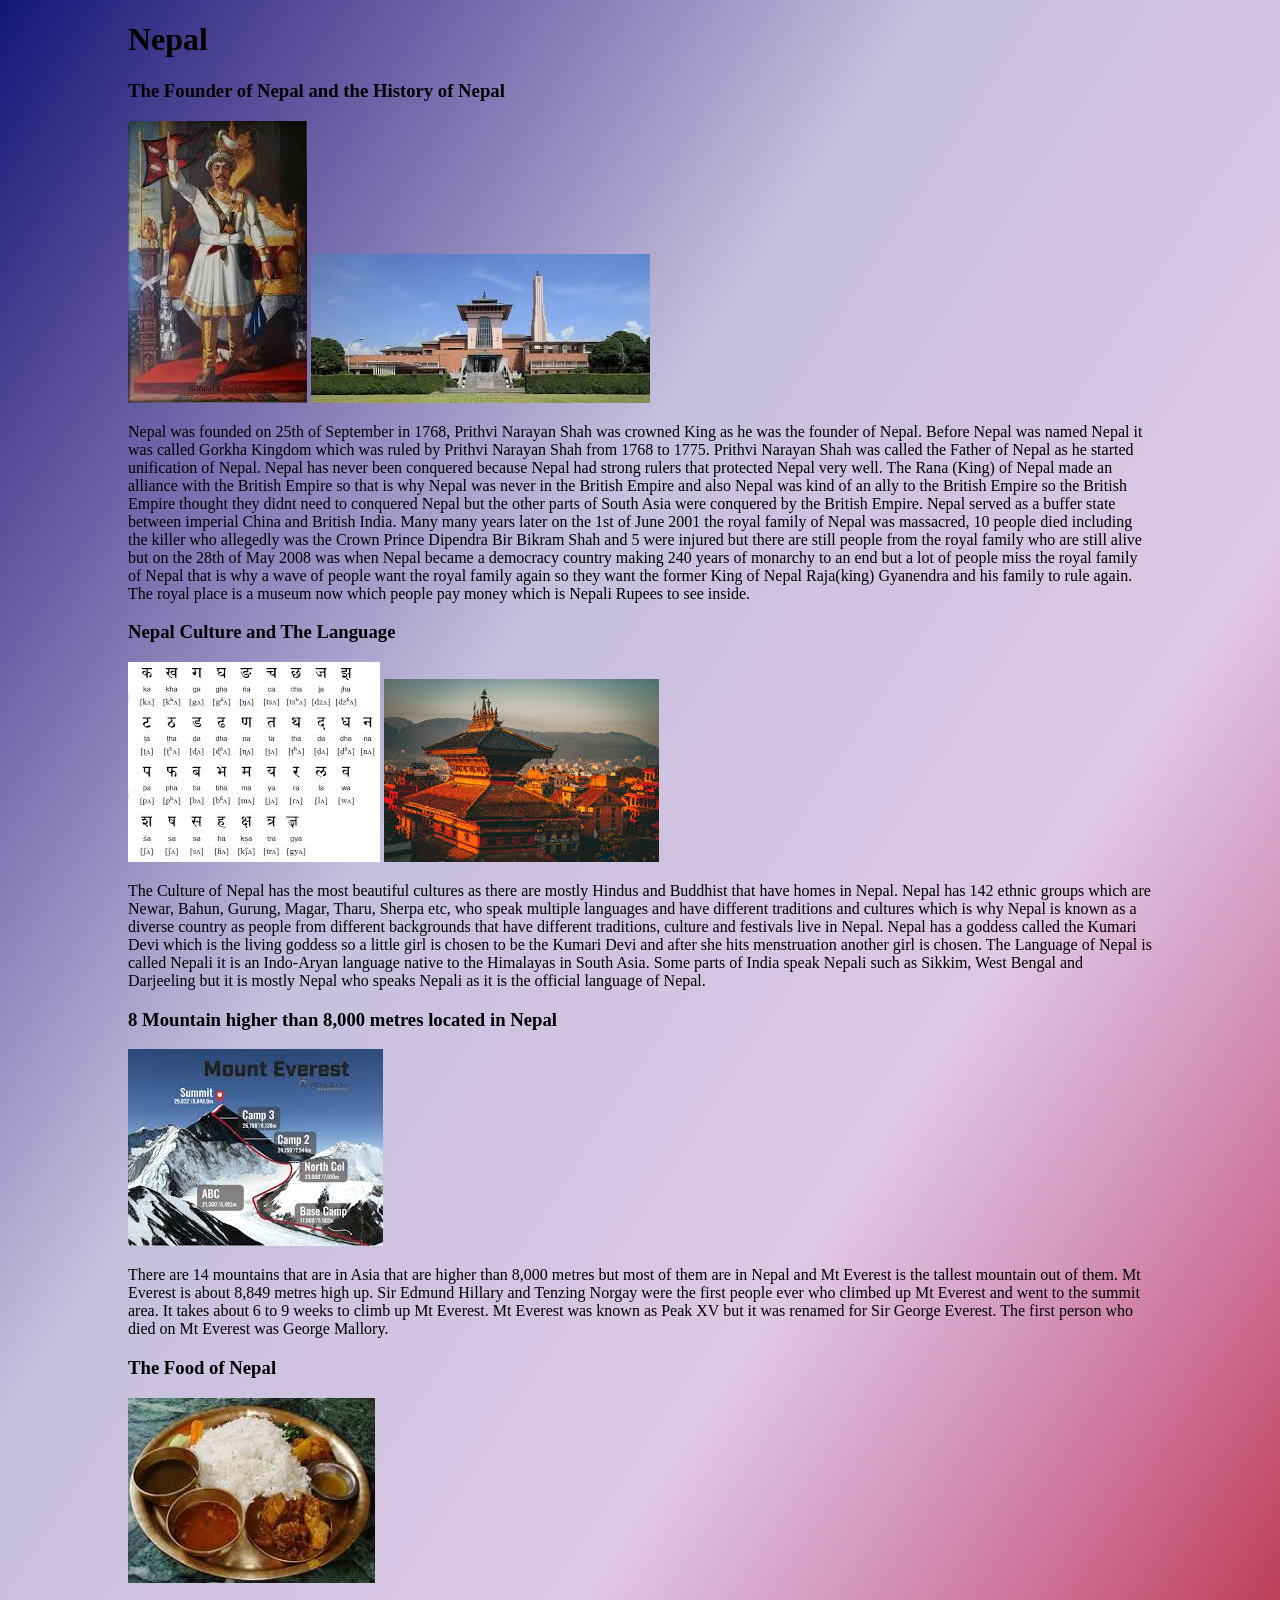
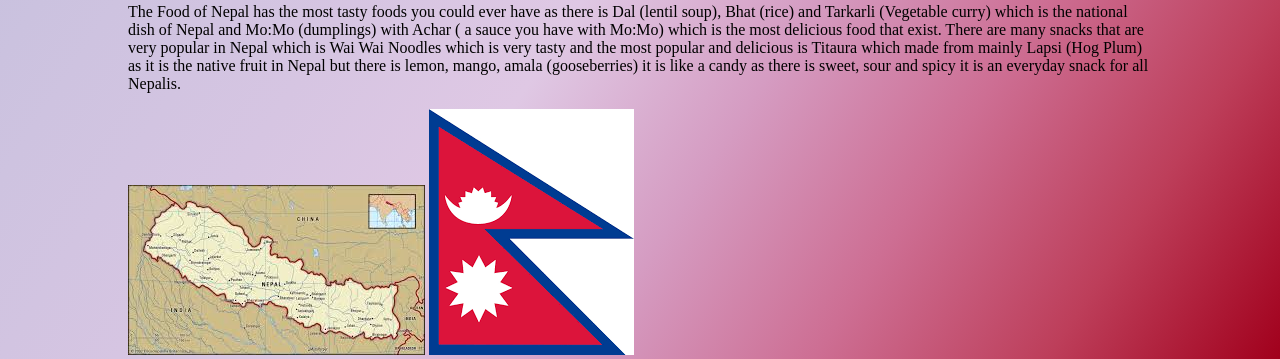
==== website.html @ 74e7113e "added     Nepal was founded on 25th of September in 1768, Prithvi Narayan Shah was crowned King as h" ====
<!DOCTYPE html>
<html lang="en">
<head>
    <meta charset="UTF-8">
    <meta name="Veiwpoint" content="width-device-width, initinal-scale=1.0">
    <title>All About Nepal</title>
    <link rel="stylesheet" href="website.css">
</head>
<body class="main"> 
        <title>
            All About Nepal
        </title>
<h1>Nepal</h1>


<h3><strong>The Founder of Nepal and the History of Nepal</strong></h3>
    <section class="two-column">
        <img src="PrithviNarayanShah.jpg" alt="PrithviNarayanShah">
        <img src="NarayanhitiRoyalPalace.jpg" alt="NarayanhitiRoyalPalace">
    </section>
<p>
    Nepal was founded on 25th of September in 1768, Prithvi Narayan Shah was crowned King as he was the founder of Nepal.
    Before Nepal was named Nepal it was called Gorkha Kingdom which was ruled by Prithvi Narayan Shah from 1768 to 1775. Prithvi Narayan Shah was called the Father of Nepal as he started unification of Nepal.
    Nepal has never been conquered because Nepal had strong rulers that protected Nepal very well.
    The Rana (King) of Nepal made an alliance with the British Empire so that is why Nepal was never in the British Empire and also Nepal was kind of an ally to the British Empire so the British Empire thought they didnt need to conquered Nepal but the other parts of South Asia were conquered by the British Empire.
    Nepal served as a buffer state between imperial China and British India. 
    Many many years later on the 1st of June  2001 the royal family of Nepal was massacred, 10 people died including the killer who allegedly was the Crown Prince Dipendra Bir Bikram Shah and 5 were injured but there are still people from the royal family who are still alive but on the 28th of May 2008 was when Nepal became a democracy country making 240 years of monarchy to an end but a lot of people miss the royal family of Nepal that is why a wave of people want the royal family again so they want the former King of Nepal Raja(king) Gyanendra and his family to rule again.
    The royal place is a museum now which people pay money which is Nepali Rupees to see inside.
</p>


<h3><strong>Nepal Culture and The Language</strong></h3>
    <section class="two-column">
        <img src="NepalLanguage.jpg" alt="Nepali">
        <img src="NepalTemple.jpg" alt="NepalTemple">
    </section>
<p>
    The Culture of Nepal has the most beautiful cultures as there are mostly Hindus and Buddhist that have homes in Nepal. 
    Nepal has 142 ethnic groups which are Newar, Bahun, Gurung, Magar, Tharu, Sherpa etc, who speak multiple languages and have different traditions and cultures which is why Nepal is known as a diverse country as people from different backgrounds that have different traditions, culture and festivals live in Nepal.
    Nepal has a goddess called the Kumari Devi which is the living goddess so a little girl is chosen to be the Kumari Devi and after she hits menstruation another girl is chosen.
    The Language of Nepal is called Nepali it is an Indo-Aryan language native to the Himalayas in South Asia. 
    Some parts of India speak Nepali such as  Sikkim, West Bengal and Darjeeling but it is mostly Nepal who speaks Nepali as it is the official language of Nepal. 
</p>


<h3><strong>8 Mountain higher than 8,000 metres located in Nepal</strong></h3>
<section class="one-column">
    <img src="MtEverest.jpg" alt="MtEverest">
</section>
<p>
    There are 14 mountains that are in Asia that are higher than 8,000 metres but most of them are in Nepal  and Mt Everest is the tallest mountain out of them. Mt Everest is about 8,849 metres high up. 
    Sir Edmund Hillary and Tenzing Norgay were the first people ever who climbed up Mt Everest and went to the summit area.
    It takes about 6 to 9 weeks to climb up Mt Everest. Mt Everest was known as Peak XV but it was renamed for Sir George Everest. 
    The first person who died on Mt Everest was George Mallory. </p>  

    
<h3><strong>The Food of Nepal</strong></h3>
<section class="one-column">
    <img src="NepalFood.jpg" alt="NepalFood">
</section>
    <p>
        The Food of Nepal has the most tasty foods you could ever have as there is Dal (lentil soup),  Bhat (rice) and Tarkarli (Vegetable curry) which is the national dish of Nepal and Mo:Mo (dumplings) with Achar ( a sauce you have with Mo:Mo) which is the most delicious food that exist.
        There are many snacks that are very popular in Nepal which is Wai Wai Noodles which is very tasty and the most popular and delicious is Titaura which made from mainly Lapsi (Hog Plum) as it is the native fruit in Nepal but there is lemon, mango, amala (gooseberries) it is like a candy as there is sweet, sour and spicy it is an everyday snack for all Nepalis.
    </p>

<section class="two-column">
    <img src="NepalMap.jpg" alt="NepalMap">
    <img src="NepalFlag.png" alt="NepalFlag">
</section>
</body>
---- website.css ----
.main{
    width:80%;
    margin:auto;
}

body{
    background-image: linear-gradient(to left top, #a1001c, #bd3e5a, #cd6e93, #d59cc2, #dfc8e4, #d6c5e2, #cec3e0, #c5c0dd, #9b93c4, #7267aa, #483e90, #111776);
}
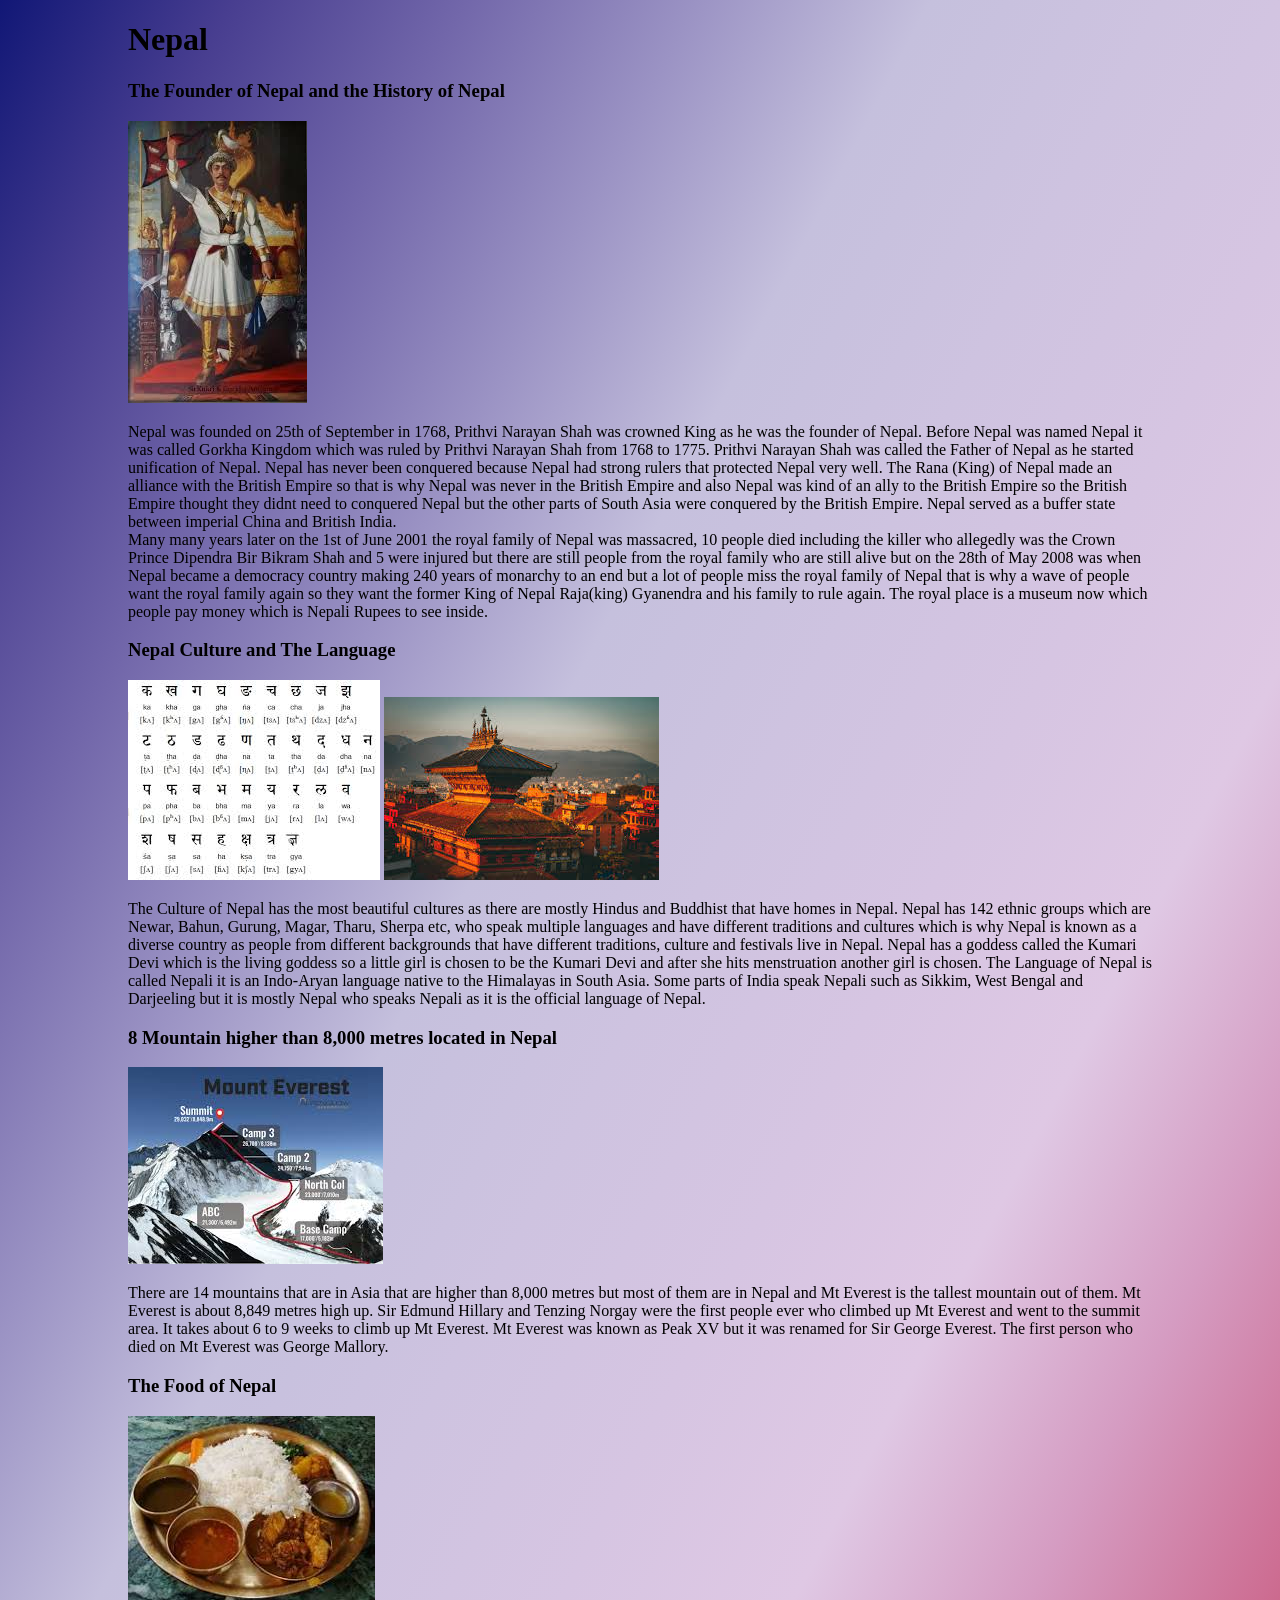
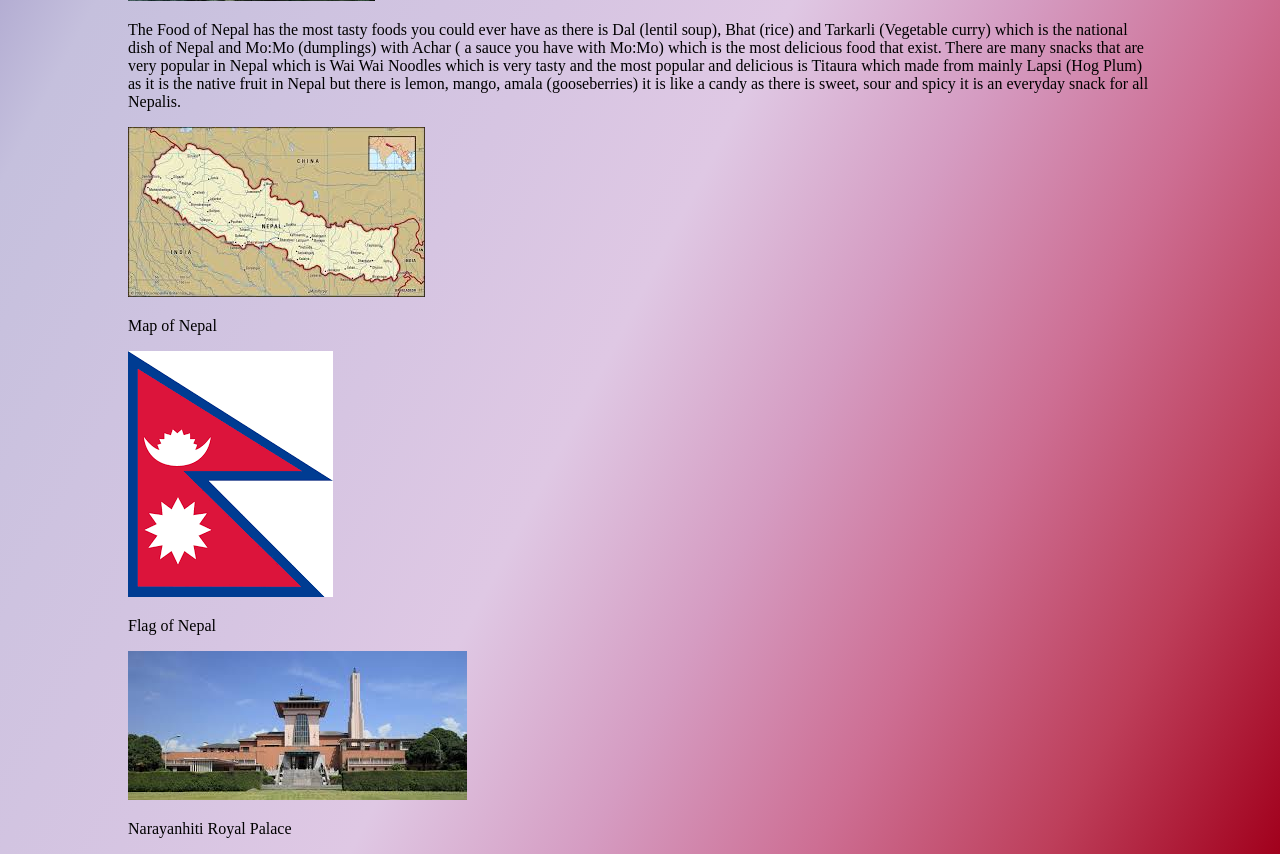
==== commit b8223e18: "added <section class="three-column">     <img src="NepalMap.jpg" alt="NepalMap"> <p>Map of Nepal</p>" ====
--- a/website.html
+++ b/website.html
@@ -14,16 +14,15 @@
 
 
 <h3><strong>The Founder of Nepal and the History of Nepal</strong></h3>
-    <section class="two-column">
+    <section class="one-column">
         <img src="PrithviNarayanShah.jpg" alt="PrithviNarayanShah">
-        <img src="NarayanhitiRoyalPalace.jpg" alt="NarayanhitiRoyalPalace">
     </section>
 <p>
     Nepal was founded on 25th of September in 1768, Prithvi Narayan Shah was crowned King as he was the founder of Nepal.
     Before Nepal was named Nepal it was called Gorkha Kingdom which was ruled by Prithvi Narayan Shah from 1768 to 1775. Prithvi Narayan Shah was called the Father of Nepal as he started unification of Nepal.
     Nepal has never been conquered because Nepal had strong rulers that protected Nepal very well.
     The Rana (King) of Nepal made an alliance with the British Empire so that is why Nepal was never in the British Empire and also Nepal was kind of an ally to the British Empire so the British Empire thought they didnt need to conquered Nepal but the other parts of South Asia were conquered by the British Empire.
-    Nepal served as a buffer state between imperial China and British India. 
+    Nepal served as a buffer state between imperial China and British India.<br>
     Many many years later on the 1st of June  2001 the royal family of Nepal was massacred, 10 people died including the killer who allegedly was the Crown Prince Dipendra Bir Bikram Shah and 5 were injured but there are still people from the royal family who are still alive but on the 28th of May 2008 was when Nepal became a democracy country making 240 years of monarchy to an end but a lot of people miss the royal family of Nepal that is why a wave of people want the royal family again so they want the former King of Nepal Raja(king) Gyanendra and his family to rule again.
     The royal place is a museum now which people pay money which is Nepali Rupees to see inside.
 </p>
@@ -63,8 +62,9 @@
         There are many snacks that are very popular in Nepal which is Wai Wai Noodles which is very tasty and the most popular and delicious is Titaura which made from mainly Lapsi (Hog Plum) as it is the native fruit in Nepal but there is lemon, mango, amala (gooseberries) it is like a candy as there is sweet, sour and spicy it is an everyday snack for all Nepalis.
     </p>
 
-<section class="two-column">
-    <img src="NepalMap.jpg" alt="NepalMap">
-    <img src="NepalFlag.png" alt="NepalFlag">
+<section class="three-column">
+    <img src="NepalMap.jpg" alt="NepalMap"> <p>Map of Nepal</p>
+    <img src="NepalFlag.png" alt="NepalFlag"> <p>Flag of Nepal</p>
+    <img src="NarayanhitiRoyalPalace.jpg" alt="NarayanhitiRoyalPalace"> <p>Narayanhiti Royal Palace</p>
 </section>
 </body>
--- a/website.css
+++ b/website.css
@@ -6,3 +6,7 @@
 body{
     background-image: linear-gradient(to left top, #a1001c, #bd3e5a, #cd6e93, #d59cc2, #dfc8e4, #d6c5e2, #cec3e0, #c5c0dd, #9b93c4, #7267aa, #483e90, #111776);
 }
+
+p{
+    margin: centre;
+}
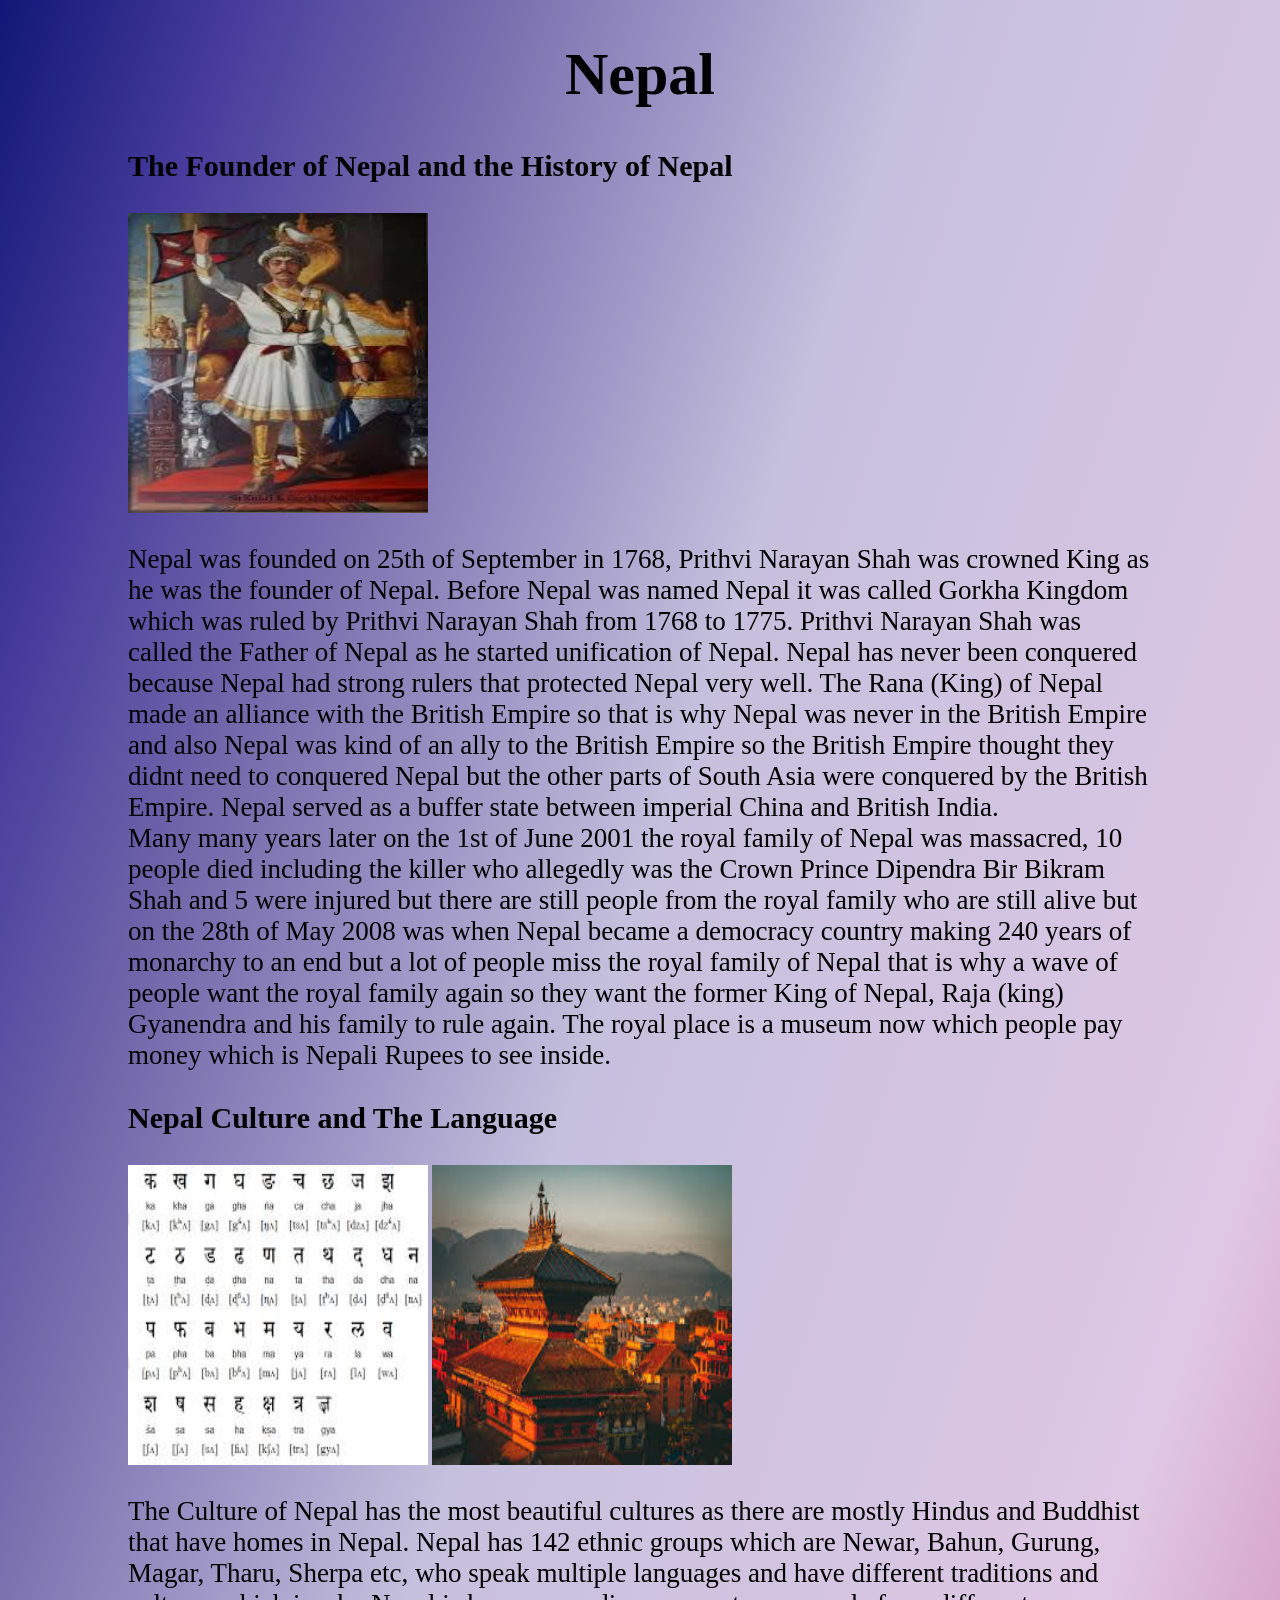
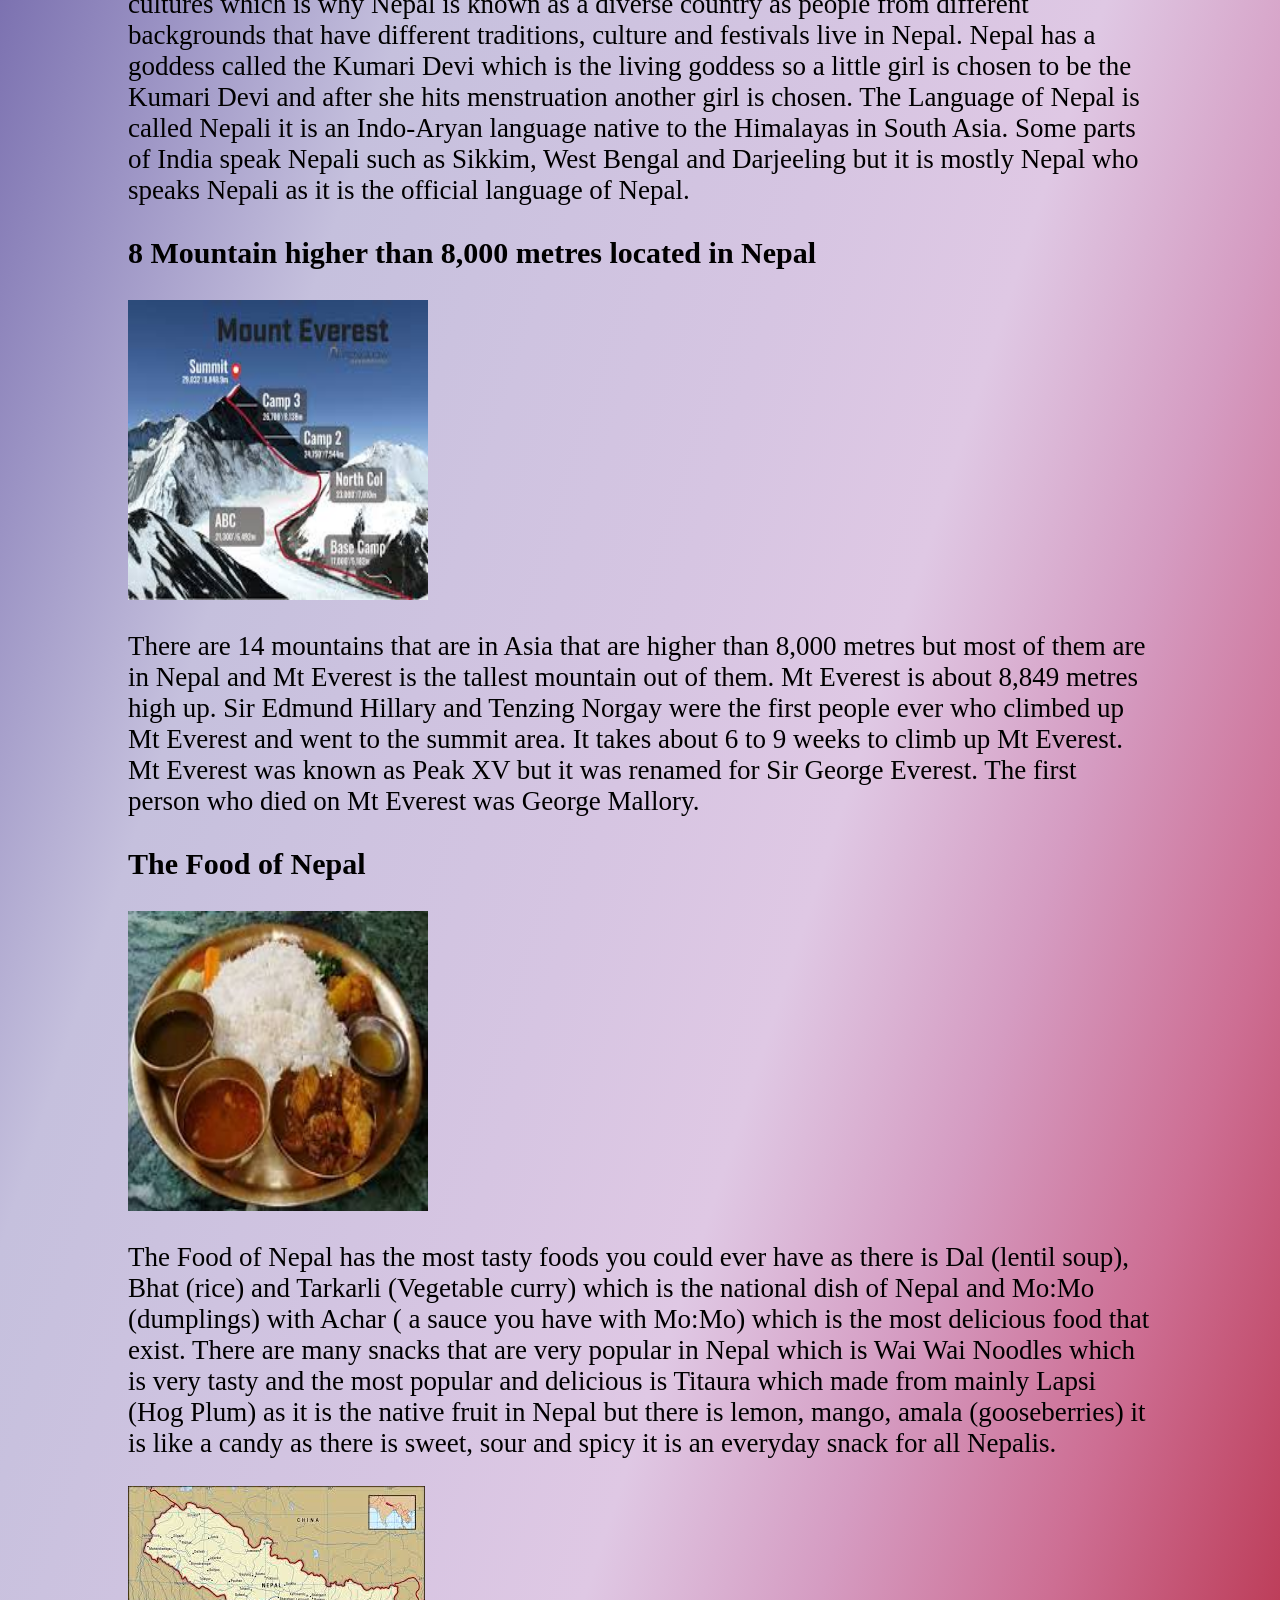
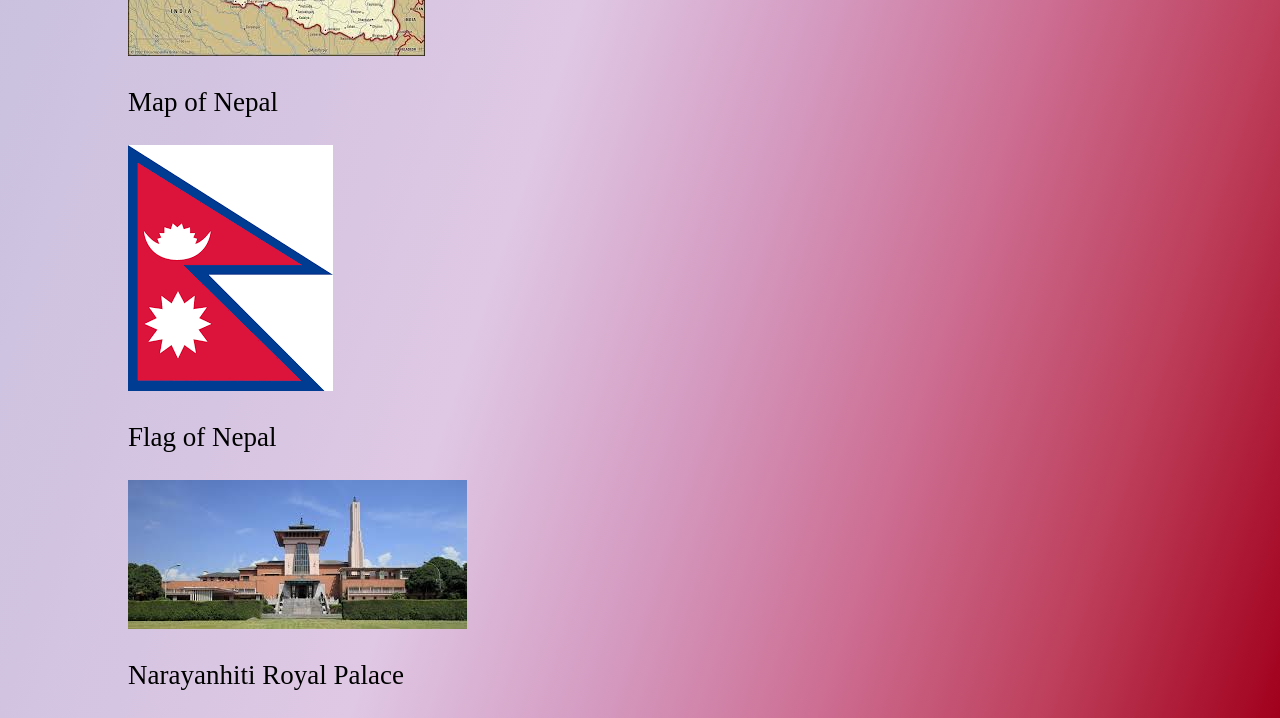
==== commit 54d59e78: "added h1{     font-size: 60px;     text-align: center; } h3{     font-size:30px; }  p{     font-size" ====
--- a/website.html
+++ b/website.html
@@ -15,7 +15,7 @@
 
 <h3><strong>The Founder of Nepal and the History of Nepal</strong></h3>
     <section class="one-column">
-        <img src="PrithviNarayanShah.jpg" alt="PrithviNarayanShah">
+        <img src="PrithviNarayanShah.jpg" alt="PrithviNarayanShah" style="width:300px;height:300px;">
     </section>
 <p>
     Nepal was founded on 25th of September in 1768, Prithvi Narayan Shah was crowned King as he was the founder of Nepal.
@@ -23,15 +23,15 @@
     Nepal has never been conquered because Nepal had strong rulers that protected Nepal very well.
     The Rana (King) of Nepal made an alliance with the British Empire so that is why Nepal was never in the British Empire and also Nepal was kind of an ally to the British Empire so the British Empire thought they didnt need to conquered Nepal but the other parts of South Asia were conquered by the British Empire.
     Nepal served as a buffer state between imperial China and British India.<br>
-    Many many years later on the 1st of June  2001 the royal family of Nepal was massacred, 10 people died including the killer who allegedly was the Crown Prince Dipendra Bir Bikram Shah and 5 were injured but there are still people from the royal family who are still alive but on the 28th of May 2008 was when Nepal became a democracy country making 240 years of monarchy to an end but a lot of people miss the royal family of Nepal that is why a wave of people want the royal family again so they want the former King of Nepal Raja(king) Gyanendra and his family to rule again.
+    Many many years later on the 1st of June  2001 the royal family of Nepal was massacred, 10 people died including the killer who allegedly was the Crown Prince Dipendra Bir Bikram Shah and 5 were injured but there are still people from the royal family who are still alive but on the 28th of May 2008 was when Nepal became a democracy country making 240 years of monarchy to an end but a lot of people miss the royal family of Nepal that is why a wave of people want the royal family again so they want the former King of Nepal, Raja (king) Gyanendra and his family to rule again.
     The royal place is a museum now which people pay money which is Nepali Rupees to see inside.
 </p>
 
 
 <h3><strong>Nepal Culture and The Language</strong></h3>
     <section class="two-column">
-        <img src="NepalLanguage.jpg" alt="Nepali">
-        <img src="NepalTemple.jpg" alt="NepalTemple">
+        <img src="NepalLanguage.jpg" alt="Nepali" style="width:300px;height:300px;">
+        <img src="NepalTemple.jpg" alt="NepalTemple" style="width:300px;height:300px;">
     </section>
 <p>
     The Culture of Nepal has the most beautiful cultures as there are mostly Hindus and Buddhist that have homes in Nepal. 
@@ -44,7 +44,7 @@
 
 <h3><strong>8 Mountain higher than 8,000 metres located in Nepal</strong></h3>
 <section class="one-column">
-    <img src="MtEverest.jpg" alt="MtEverest">
+    <img src="MtEverest.jpg" alt="MtEverest" style="width:300px;height:300px;">
 </section>
 <p>
     There are 14 mountains that are in Asia that are higher than 8,000 metres but most of them are in Nepal  and Mt Everest is the tallest mountain out of them. Mt Everest is about 8,849 metres high up. 
@@ -55,16 +55,28 @@
     
 <h3><strong>The Food of Nepal</strong></h3>
 <section class="one-column">
-    <img src="NepalFood.jpg" alt="NepalFood">
+    <img src="NepalFood.jpg" alt="NepalFood" style="width:300px;height:300px;">
 </section>
     <p>
         The Food of Nepal has the most tasty foods you could ever have as there is Dal (lentil soup),  Bhat (rice) and Tarkarli (Vegetable curry) which is the national dish of Nepal and Mo:Mo (dumplings) with Achar ( a sauce you have with Mo:Mo) which is the most delicious food that exist.
         There are many snacks that are very popular in Nepal which is Wai Wai Noodles which is very tasty and the most popular and delicious is Titaura which made from mainly Lapsi (Hog Plum) as it is the native fruit in Nepal but there is lemon, mango, amala (gooseberries) it is like a candy as there is sweet, sour and spicy it is an everyday snack for all Nepalis.
     </p>
 
-<section class="three-column">
-    <img src="NepalMap.jpg" alt="NepalMap"> <p>Map of Nepal</p>
-    <img src="NepalFlag.png" alt="NepalFlag"> <p>Flag of Nepal</p>
-    <img src="NarayanhitiRoyalPalace.jpg" alt="NarayanhitiRoyalPalace"> <p>Narayanhiti Royal Palace</p>
-</section>
+</body>
+
+<body>
+    <div class="image-container">
+        <div class="image-item">
+            <img src="NepalMap.jpg" alt="Map of Nepal"> 
+            <p>Map of Nepal</p>
+        </div>
+        <div class="image-item">
+            <img src="NepalFlag.png" alt="Flag of Nepal"> 
+            <p>Flag of Nepal</p>
+        </div>
+        <div class="image-item"> 
+            <img src="NarayanhitiRoyalPalace.jpg" alt="Narayanhiti Royal Palace"> 
+            <p>Narayanhiti Royal Palace</p>
+        </div>
+    </div>
 </body>
--- a/website.css
+++ b/website.css
@@ -4,9 +4,18 @@
 }
 
 body{
-    background-image: linear-gradient(to left top, #a1001c, #bd3e5a, #cd6e93, #d59cc2, #dfc8e4, #d6c5e2, #cec3e0, #c5c0dd, #9b93c4, #7267aa, #483e90, #111776);
+    background-image: linear-gradient(to left top, #a1001c, #bd3e5a, #cd6e93, #d59cc2, #dfc8e4, #d6c5e2, #cec3e0, #c5c0dd, #9b93c4, #7267aa, #463b9c, #111776);
+}
+
+h1{
+    font-size: 60px;
+    text-align: center;
+}
+
+h3{
+    font-size:30px;
 }
 
 p{
-    margin: centre;
-}+    font-size: 27px;
+}
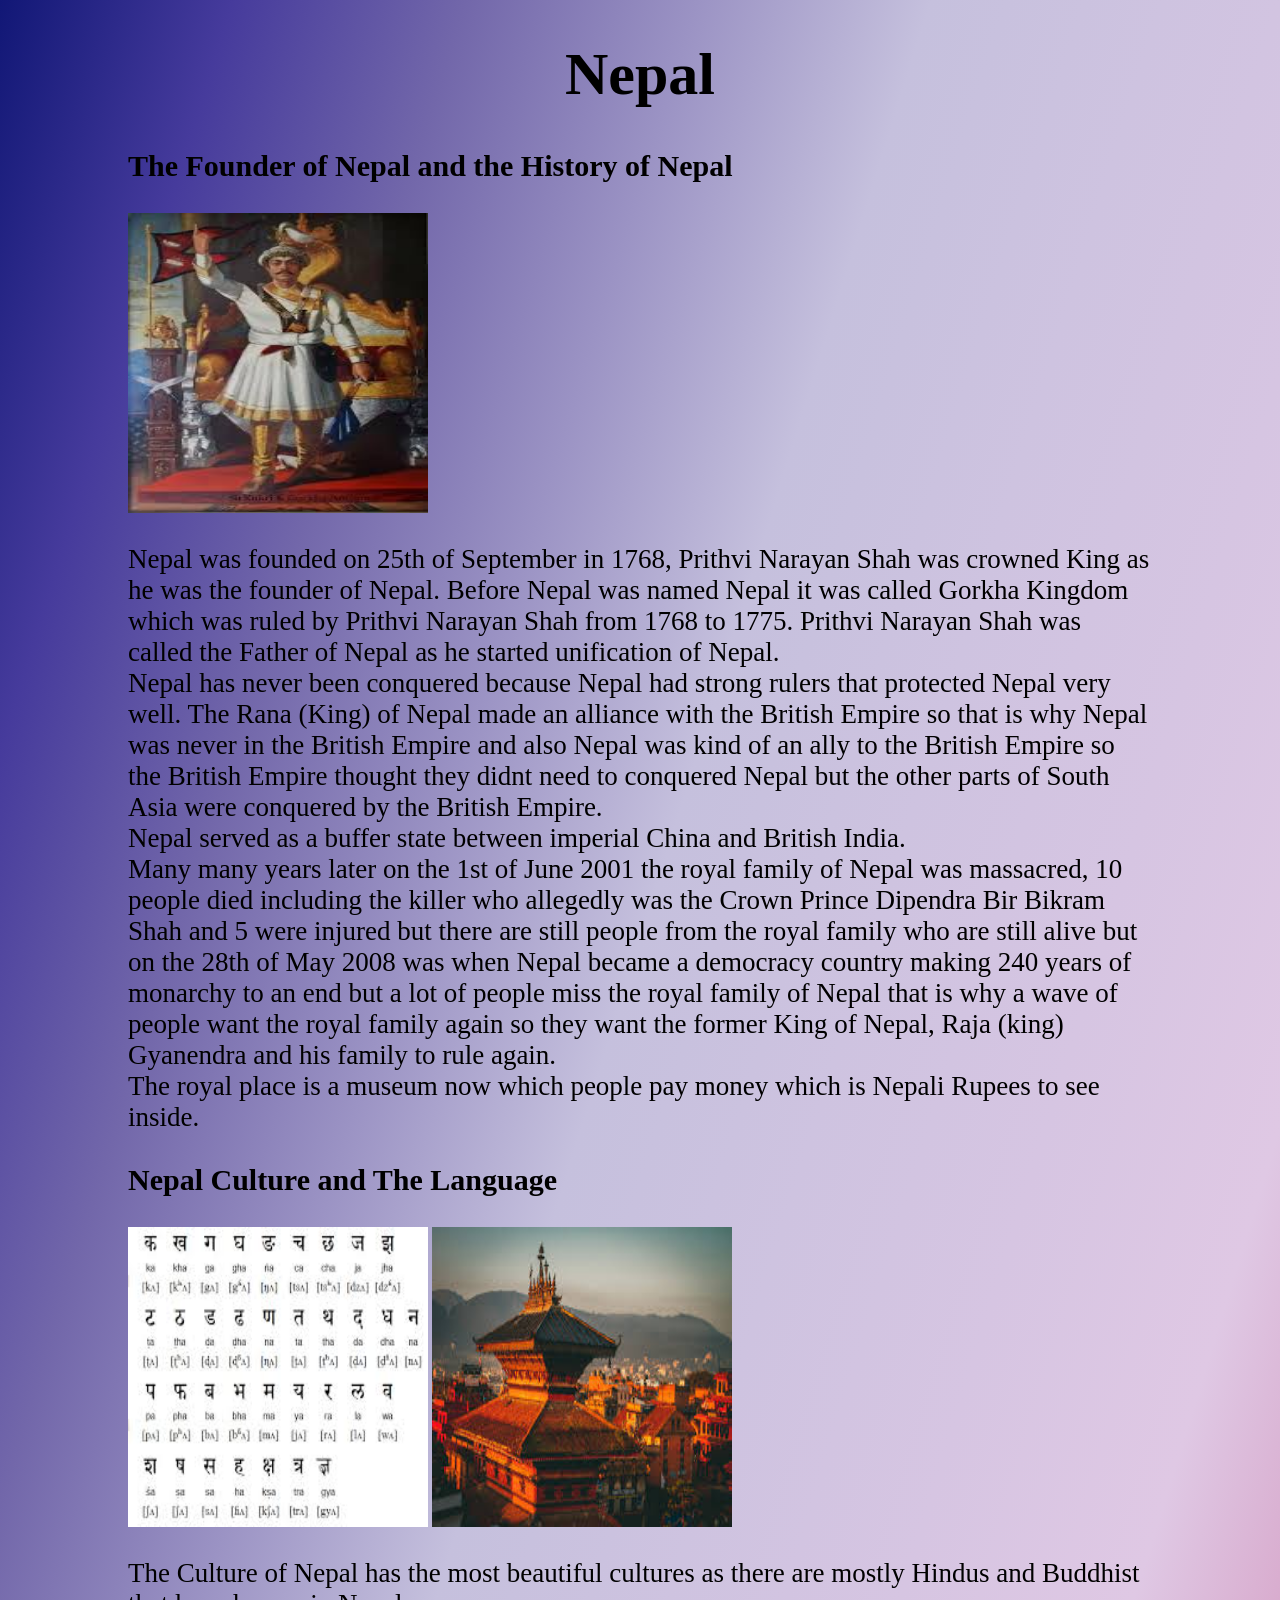
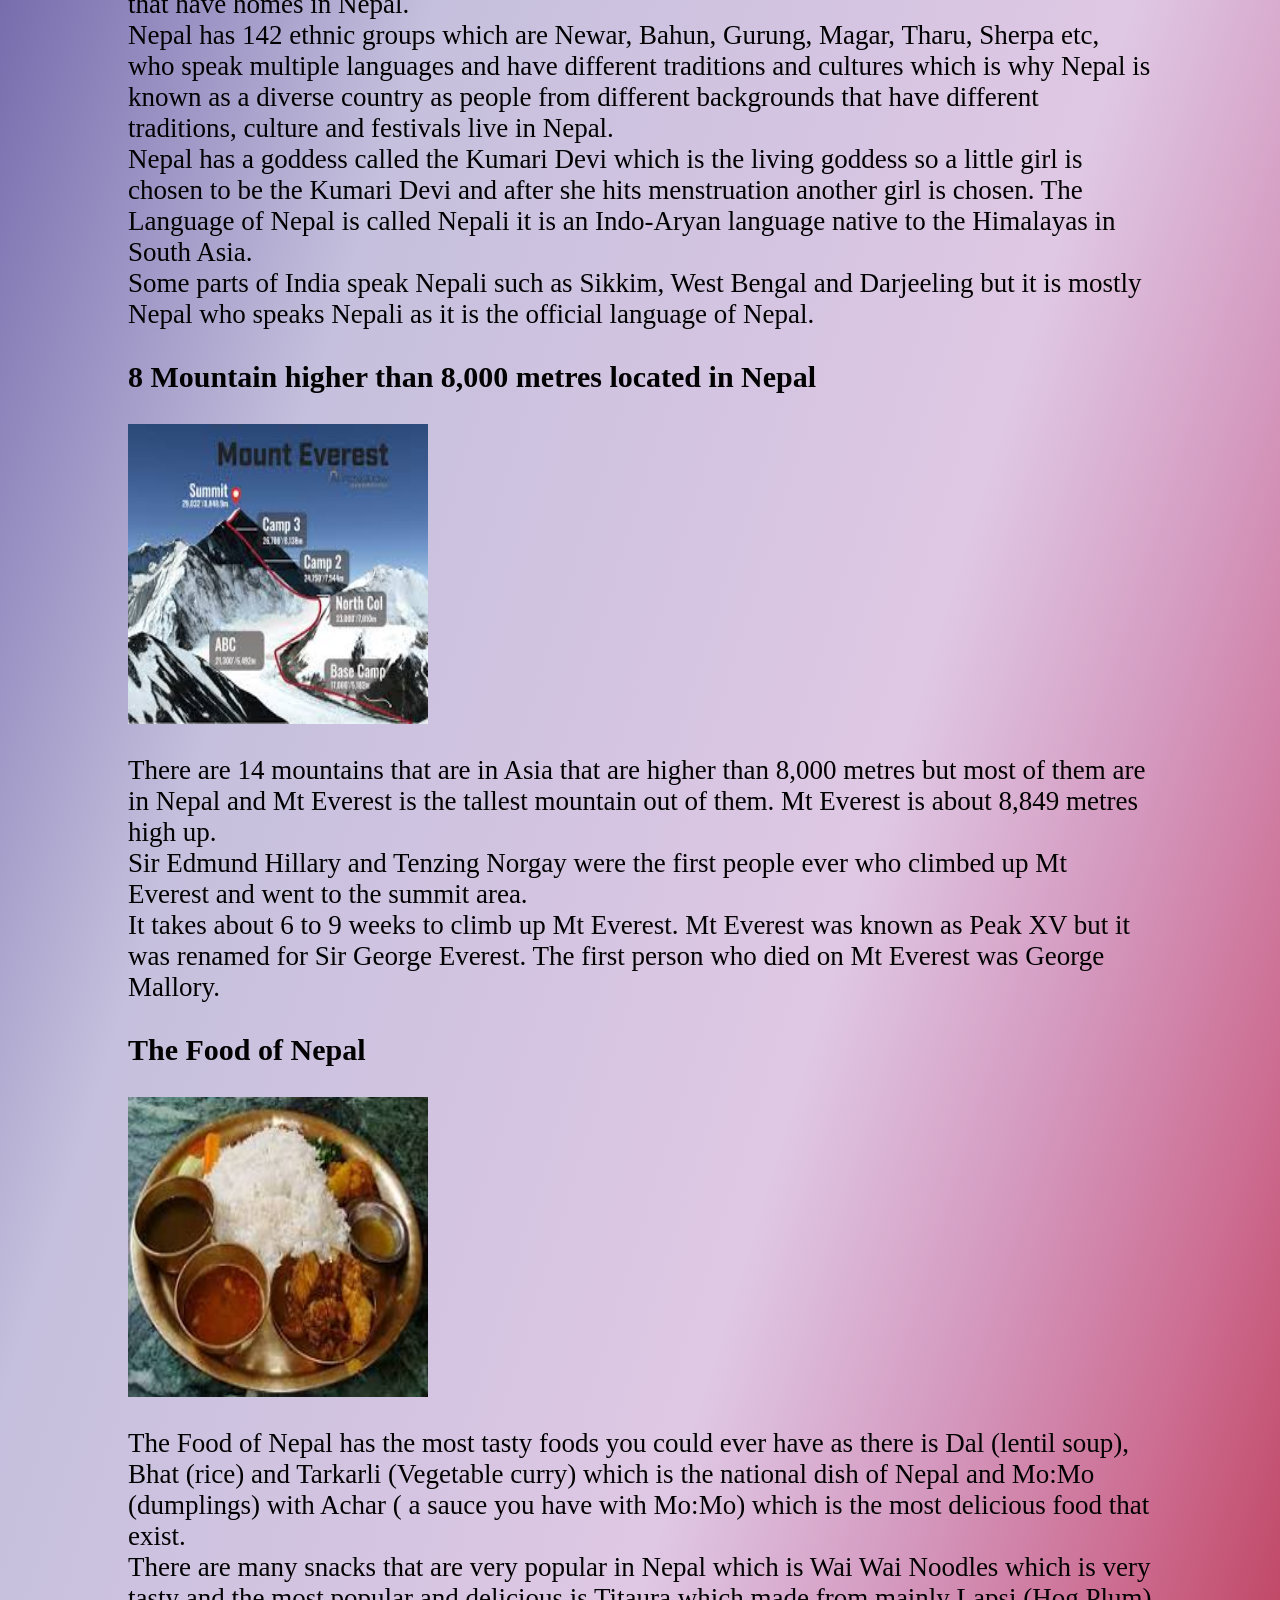
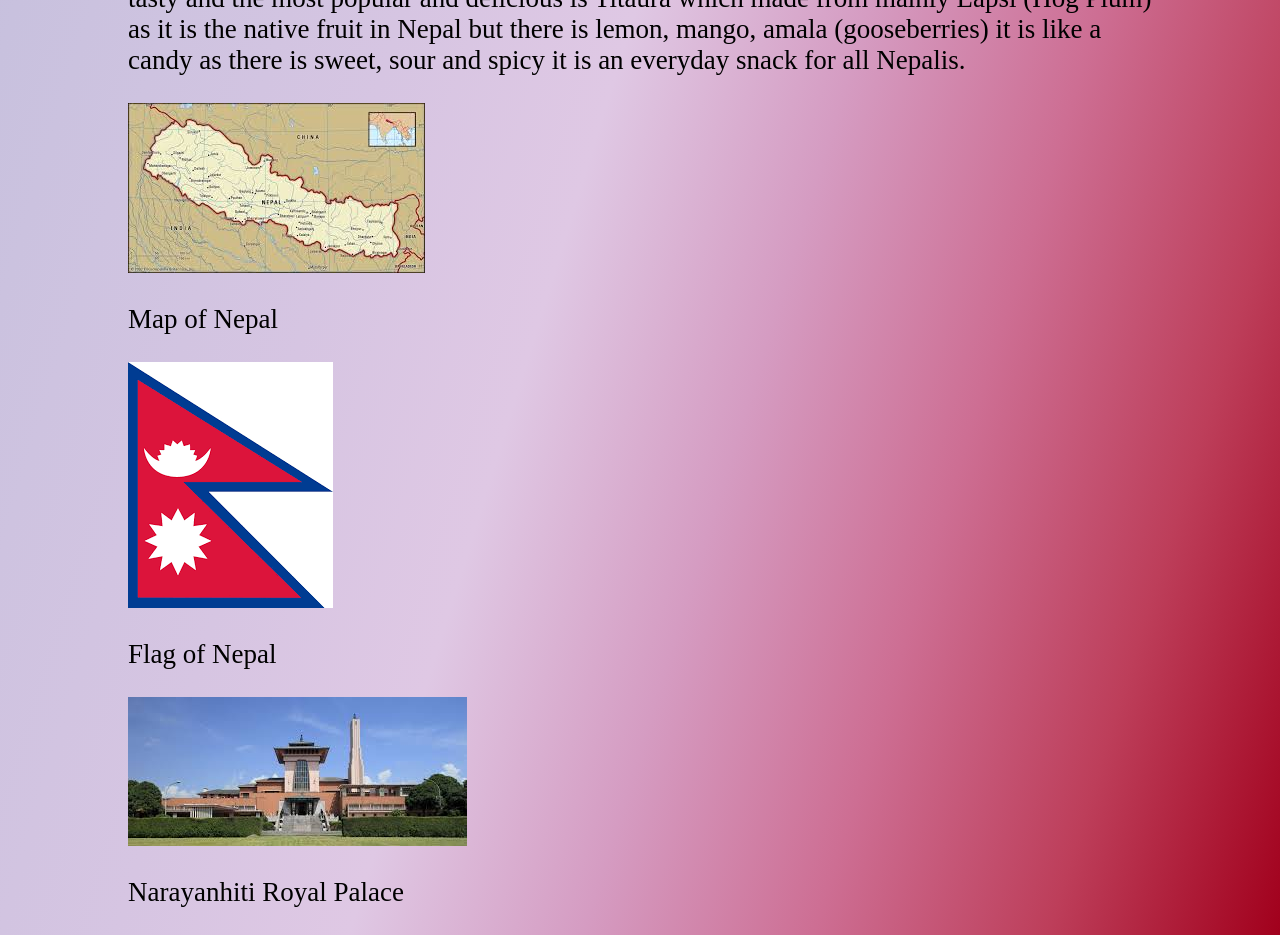
==== commit 126199b9: "added <br>" ====
--- a/website.html
+++ b/website.html
@@ -19,11 +19,11 @@
     </section>
 <p>
     Nepal was founded on 25th of September in 1768, Prithvi Narayan Shah was crowned King as he was the founder of Nepal.
-    Before Nepal was named Nepal it was called Gorkha Kingdom which was ruled by Prithvi Narayan Shah from 1768 to 1775. Prithvi Narayan Shah was called the Father of Nepal as he started unification of Nepal.
+    Before Nepal was named Nepal it was called Gorkha Kingdom which was ruled by Prithvi Narayan Shah from 1768 to 1775. Prithvi Narayan Shah was called the Father of Nepal as he started unification of Nepal.<br>
     Nepal has never been conquered because Nepal had strong rulers that protected Nepal very well.
-    The Rana (King) of Nepal made an alliance with the British Empire so that is why Nepal was never in the British Empire and also Nepal was kind of an ally to the British Empire so the British Empire thought they didnt need to conquered Nepal but the other parts of South Asia were conquered by the British Empire.
+    The Rana (King) of Nepal made an alliance with the British Empire so that is why Nepal was never in the British Empire and also Nepal was kind of an ally to the British Empire so the British Empire thought they didnt need to conquered Nepal but the other parts of South Asia were conquered by the British Empire.<br>
     Nepal served as a buffer state between imperial China and British India.<br>
-    Many many years later on the 1st of June  2001 the royal family of Nepal was massacred, 10 people died including the killer who allegedly was the Crown Prince Dipendra Bir Bikram Shah and 5 were injured but there are still people from the royal family who are still alive but on the 28th of May 2008 was when Nepal became a democracy country making 240 years of monarchy to an end but a lot of people miss the royal family of Nepal that is why a wave of people want the royal family again so they want the former King of Nepal, Raja (king) Gyanendra and his family to rule again.
+    Many many years later on the 1st of June  2001 the royal family of Nepal was massacred, 10 people died including the killer who allegedly was the Crown Prince Dipendra Bir Bikram Shah and 5 were injured but there are still people from the royal family who are still alive but on the 28th of May 2008 was when Nepal became a democracy country making 240 years of monarchy to an end but a lot of people miss the royal family of Nepal that is why a wave of people want the royal family again so they want the former King of Nepal, Raja (king) Gyanendra and his family to rule again.<br>
     The royal place is a museum now which people pay money which is Nepali Rupees to see inside.
 </p>
 
@@ -34,10 +34,10 @@
         <img src="NepalTemple.jpg" alt="NepalTemple" style="width:300px;height:300px;">
     </section>
 <p>
-    The Culture of Nepal has the most beautiful cultures as there are mostly Hindus and Buddhist that have homes in Nepal. 
-    Nepal has 142 ethnic groups which are Newar, Bahun, Gurung, Magar, Tharu, Sherpa etc, who speak multiple languages and have different traditions and cultures which is why Nepal is known as a diverse country as people from different backgrounds that have different traditions, culture and festivals live in Nepal.
+    The Culture of Nepal has the most beautiful cultures as there are mostly Hindus and Buddhist that have homes in Nepal.<br>
+    Nepal has 142 ethnic groups which are Newar, Bahun, Gurung, Magar, Tharu, Sherpa etc, who speak multiple languages and have different traditions and cultures which is why Nepal is known as a diverse country as people from different backgrounds that have different traditions, culture and festivals live in Nepal.<br>
     Nepal has a goddess called the Kumari Devi which is the living goddess so a little girl is chosen to be the Kumari Devi and after she hits menstruation another girl is chosen.
-    The Language of Nepal is called Nepali it is an Indo-Aryan language native to the Himalayas in South Asia. 
+    The Language of Nepal is called Nepali it is an Indo-Aryan language native to the Himalayas in South Asia.<br> 
     Some parts of India speak Nepali such as  Sikkim, West Bengal and Darjeeling but it is mostly Nepal who speaks Nepali as it is the official language of Nepal. 
 </p>
 
@@ -47,8 +47,8 @@
     <img src="MtEverest.jpg" alt="MtEverest" style="width:300px;height:300px;">
 </section>
 <p>
-    There are 14 mountains that are in Asia that are higher than 8,000 metres but most of them are in Nepal  and Mt Everest is the tallest mountain out of them. Mt Everest is about 8,849 metres high up. 
-    Sir Edmund Hillary and Tenzing Norgay were the first people ever who climbed up Mt Everest and went to the summit area.
+    There are 14 mountains that are in Asia that are higher than 8,000 metres but most of them are in Nepal  and Mt Everest is the tallest mountain out of them. Mt Everest is about 8,849 metres high up. <br>
+    Sir Edmund Hillary and Tenzing Norgay were the first people ever who climbed up Mt Everest and went to the summit area.<br>
     It takes about 6 to 9 weeks to climb up Mt Everest. Mt Everest was known as Peak XV but it was renamed for Sir George Everest. 
     The first person who died on Mt Everest was George Mallory. </p>  
 
@@ -58,13 +58,11 @@
     <img src="NepalFood.jpg" alt="NepalFood" style="width:300px;height:300px;">
 </section>
     <p>
-        The Food of Nepal has the most tasty foods you could ever have as there is Dal (lentil soup),  Bhat (rice) and Tarkarli (Vegetable curry) which is the national dish of Nepal and Mo:Mo (dumplings) with Achar ( a sauce you have with Mo:Mo) which is the most delicious food that exist.
+        The Food of Nepal has the most tasty foods you could ever have as there is Dal (lentil soup),  Bhat (rice) and Tarkarli (Vegetable curry) which is the national dish of Nepal and Mo:Mo (dumplings) with Achar ( a sauce you have with Mo:Mo) which is the most delicious food that exist.<br>
         There are many snacks that are very popular in Nepal which is Wai Wai Noodles which is very tasty and the most popular and delicious is Titaura which made from mainly Lapsi (Hog Plum) as it is the native fruit in Nepal but there is lemon, mango, amala (gooseberries) it is like a candy as there is sweet, sour and spicy it is an everyday snack for all Nepalis.
     </p>
 
-</body>
 
-<body>
     <div class="image-container">
         <div class="image-item">
             <img src="NepalMap.jpg" alt="Map of Nepal"> 
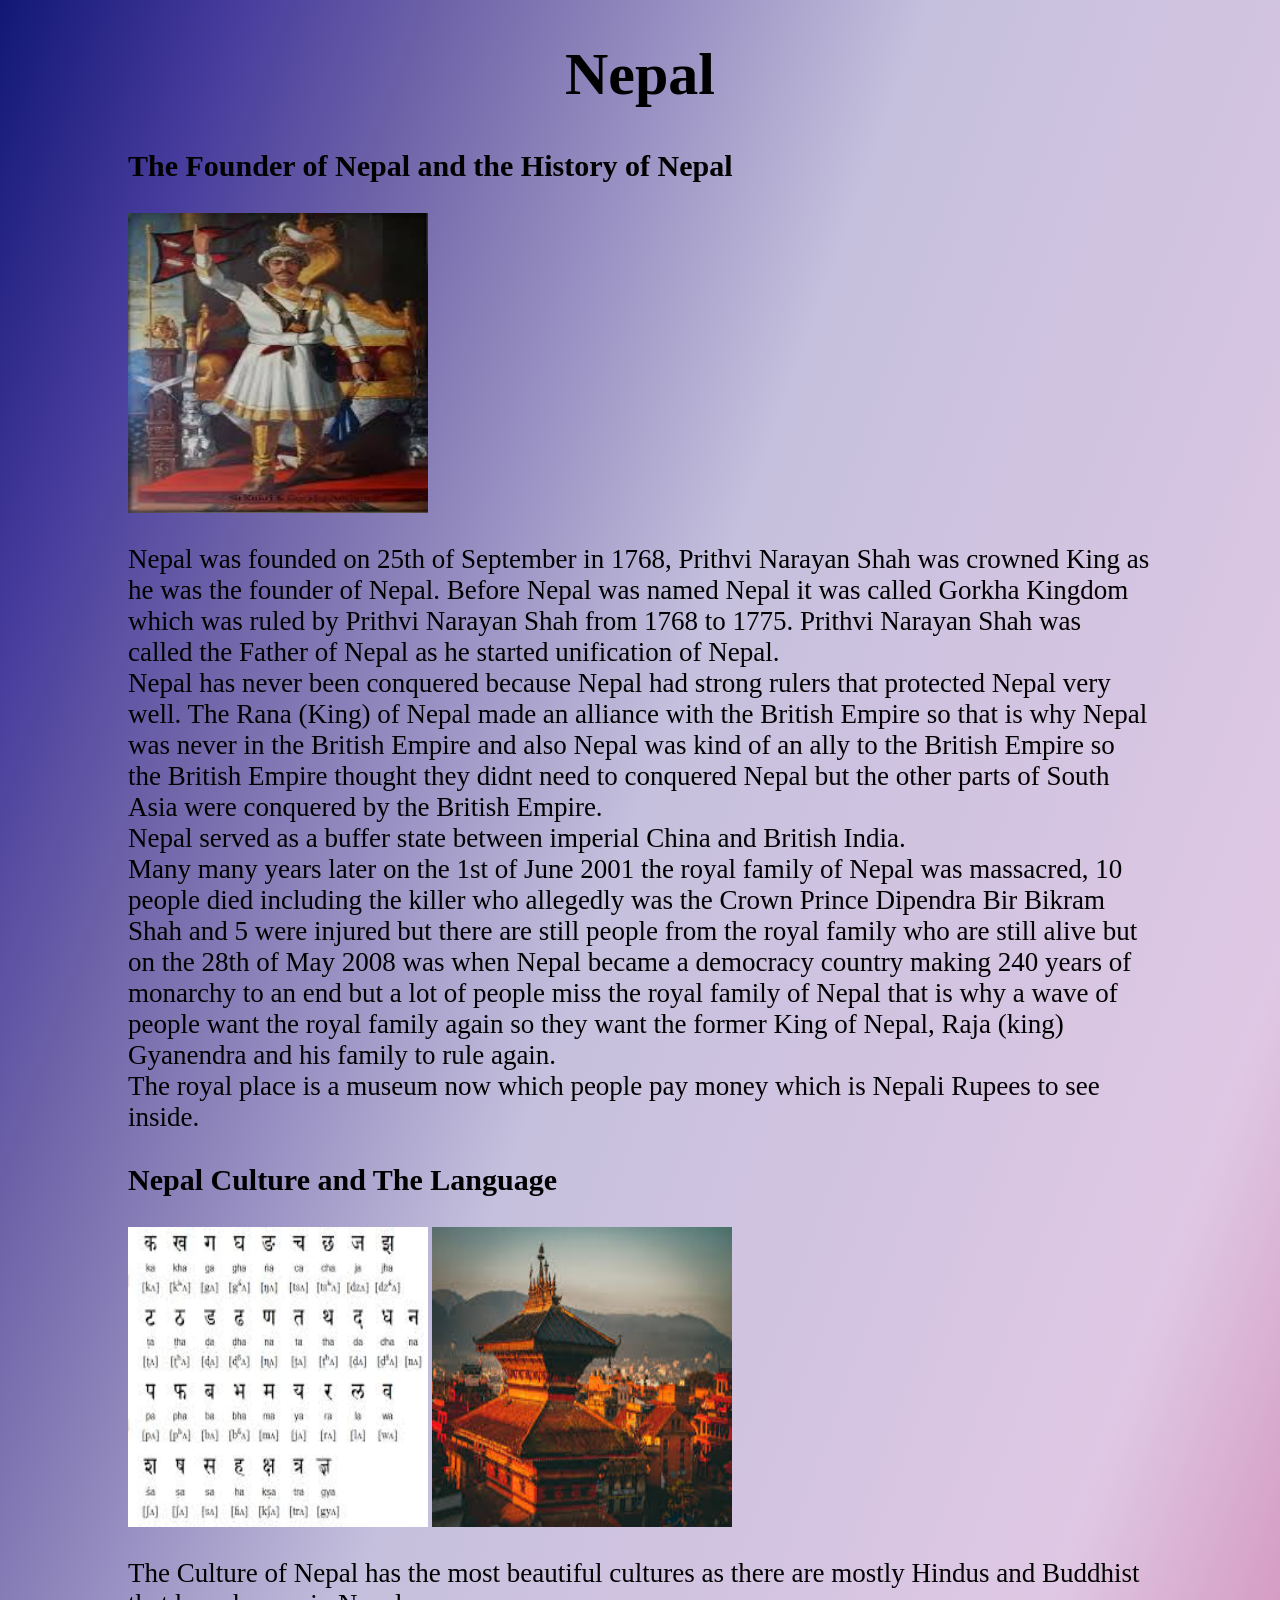
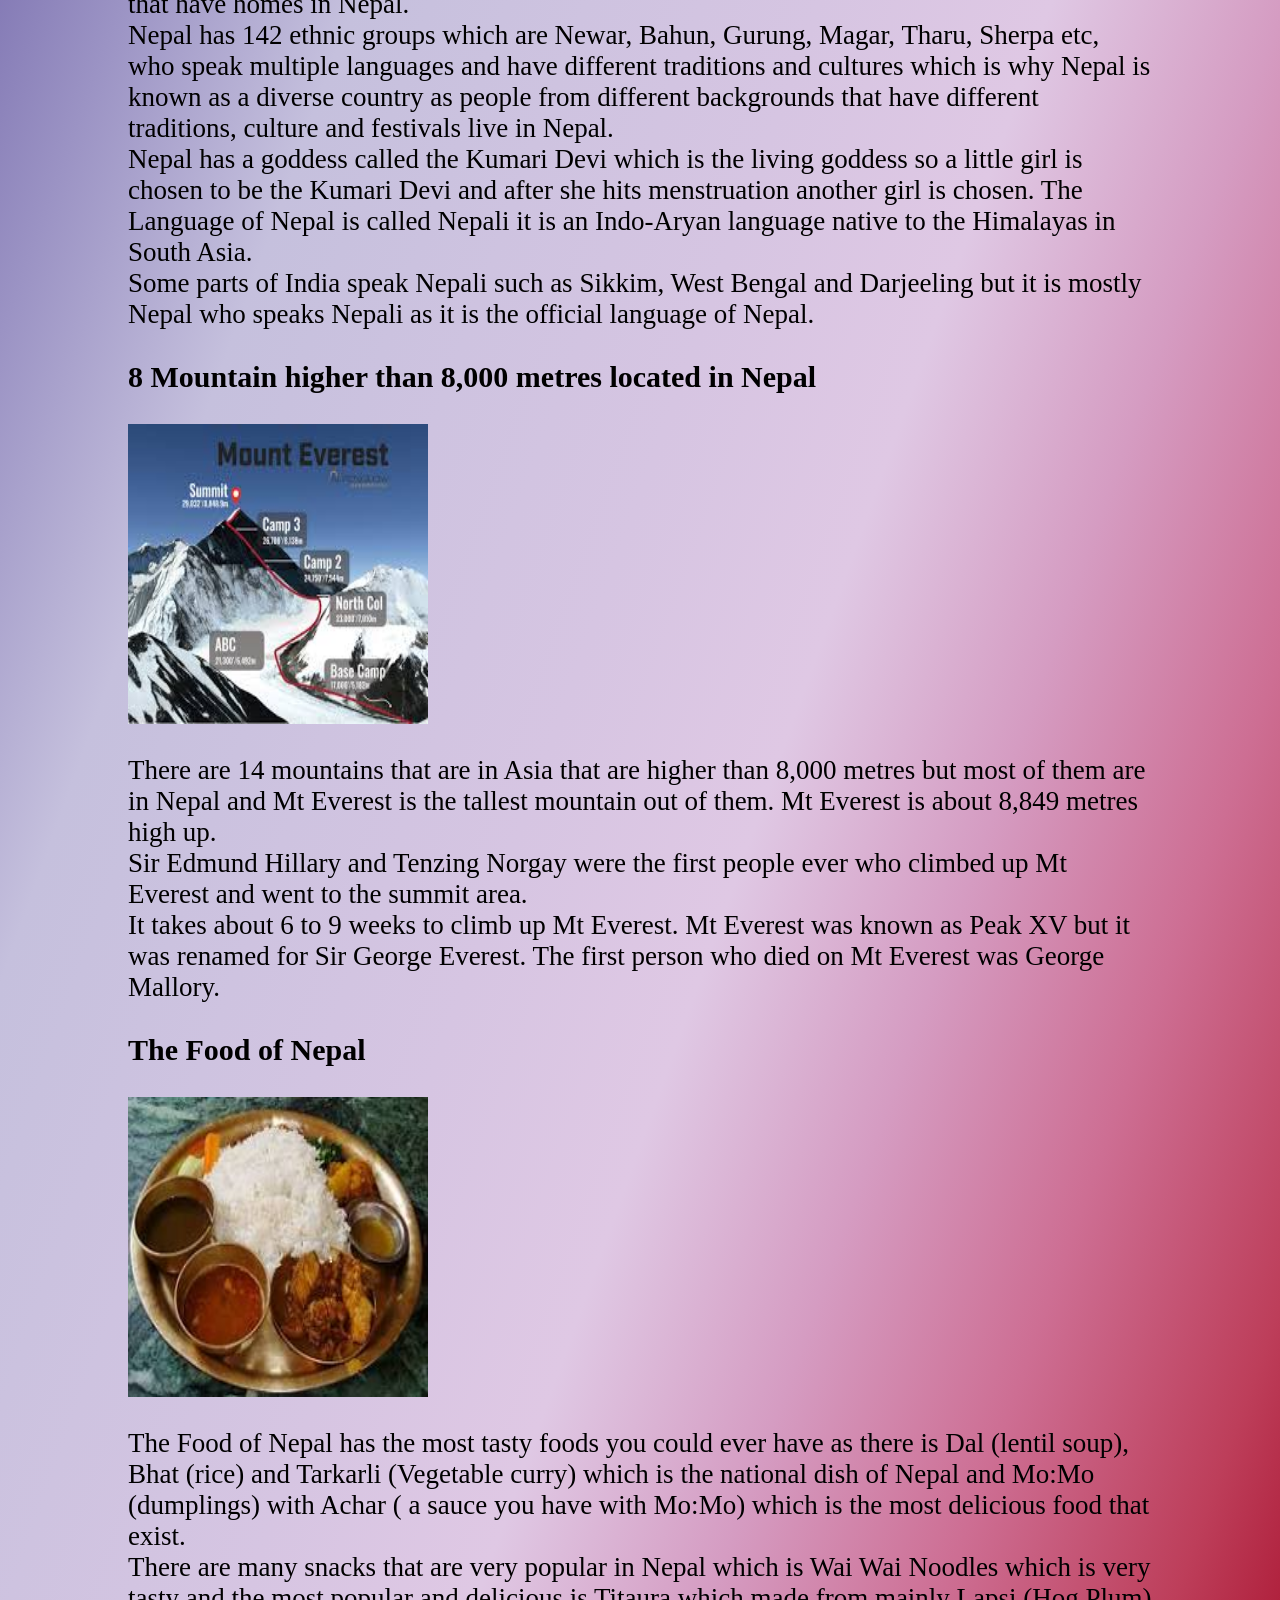
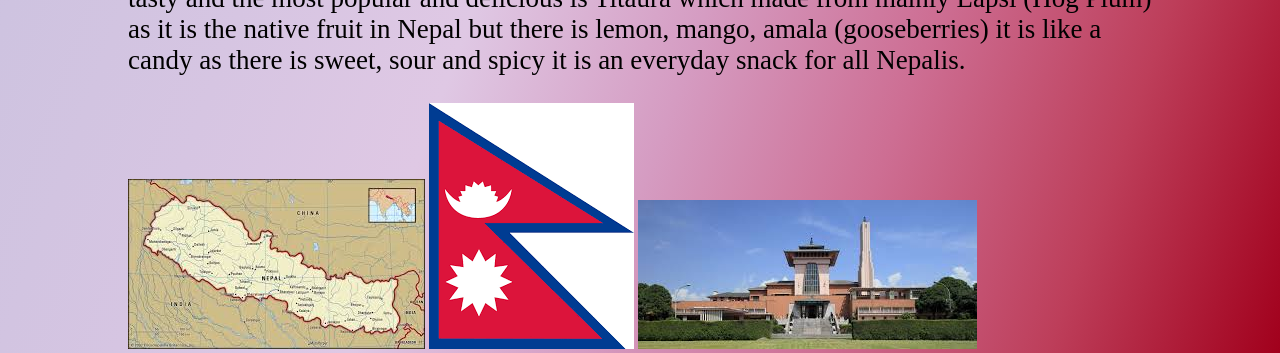
==== commit 71ec0690: "added     <section class="three-column">             <img src="NepalMap.jpg" alt="NepalMap">        " ====
--- a/website.html
+++ b/website.html
@@ -14,10 +14,10 @@
 
 
 <h3><strong>The Founder of Nepal and the History of Nepal</strong></h3>
-    <section class="one-column">
-        <img src="PrithviNarayanShah.jpg" alt="PrithviNarayanShah" style="width:300px;height:300px;">
-    </section>
-<p>
+        <section class="one-column">
+            <img src="PrithviNarayanShah.jpg" alt="PrithviNarayanShah" style="width:300px;height:300px;">
+        </section>
+    <p>
     Nepal was founded on 25th of September in 1768, Prithvi Narayan Shah was crowned King as he was the founder of Nepal.
     Before Nepal was named Nepal it was called Gorkha Kingdom which was ruled by Prithvi Narayan Shah from 1768 to 1775. Prithvi Narayan Shah was called the Father of Nepal as he started unification of Nepal.<br>
     Nepal has never been conquered because Nepal had strong rulers that protected Nepal very well.
@@ -25,28 +25,28 @@
     Nepal served as a buffer state between imperial China and British India.<br>
     Many many years later on the 1st of June  2001 the royal family of Nepal was massacred, 10 people died including the killer who allegedly was the Crown Prince Dipendra Bir Bikram Shah and 5 were injured but there are still people from the royal family who are still alive but on the 28th of May 2008 was when Nepal became a democracy country making 240 years of monarchy to an end but a lot of people miss the royal family of Nepal that is why a wave of people want the royal family again so they want the former King of Nepal, Raja (king) Gyanendra and his family to rule again.<br>
     The royal place is a museum now which people pay money which is Nepali Rupees to see inside.
-</p>
+    </p>
 
 
 <h3><strong>Nepal Culture and The Language</strong></h3>
-    <section class="two-column">
-        <img src="NepalLanguage.jpg" alt="Nepali" style="width:300px;height:300px;">
-        <img src="NepalTemple.jpg" alt="NepalTemple" style="width:300px;height:300px;">
-    </section>
-<p>
+        <section class="two-column">
+            <img src="NepalLanguage.jpg" alt="Nepali" style="width:300px;height:300px;">
+            <img src="NepalTemple.jpg" alt="NepalTemple" style="width:300px;height:300px;">
+        </section>
+    <p>
     The Culture of Nepal has the most beautiful cultures as there are mostly Hindus and Buddhist that have homes in Nepal.<br>
     Nepal has 142 ethnic groups which are Newar, Bahun, Gurung, Magar, Tharu, Sherpa etc, who speak multiple languages and have different traditions and cultures which is why Nepal is known as a diverse country as people from different backgrounds that have different traditions, culture and festivals live in Nepal.<br>
     Nepal has a goddess called the Kumari Devi which is the living goddess so a little girl is chosen to be the Kumari Devi and after she hits menstruation another girl is chosen.
     The Language of Nepal is called Nepali it is an Indo-Aryan language native to the Himalayas in South Asia.<br> 
     Some parts of India speak Nepali such as  Sikkim, West Bengal and Darjeeling but it is mostly Nepal who speaks Nepali as it is the official language of Nepal. 
-</p>
+    </p>
 
 
 <h3><strong>8 Mountain higher than 8,000 metres located in Nepal</strong></h3>
-<section class="one-column">
-    <img src="MtEverest.jpg" alt="MtEverest" style="width:300px;height:300px;">
-</section>
-<p>
+    <section class="one-column">
+        <img src="MtEverest.jpg" alt="MtEverest" style="width:300px;height:300px;">
+    </section>
+    <p>
     There are 14 mountains that are in Asia that are higher than 8,000 metres but most of them are in Nepal  and Mt Everest is the tallest mountain out of them. Mt Everest is about 8,849 metres high up. <br>
     Sir Edmund Hillary and Tenzing Norgay were the first people ever who climbed up Mt Everest and went to the summit area.<br>
     It takes about 6 to 9 weeks to climb up Mt Everest. Mt Everest was known as Peak XV but it was renamed for Sir George Everest. 
@@ -54,27 +54,18 @@
 
     
 <h3><strong>The Food of Nepal</strong></h3>
-<section class="one-column">
-    <img src="NepalFood.jpg" alt="NepalFood" style="width:300px;height:300px;">
-</section>
+    <section class="one-column">
+        <img src="NepalFood.jpg" alt="NepalFood" style="width:300px;height:300px;">
+    </section>
     <p>
         The Food of Nepal has the most tasty foods you could ever have as there is Dal (lentil soup),  Bhat (rice) and Tarkarli (Vegetable curry) which is the national dish of Nepal and Mo:Mo (dumplings) with Achar ( a sauce you have with Mo:Mo) which is the most delicious food that exist.<br>
         There are many snacks that are very popular in Nepal which is Wai Wai Noodles which is very tasty and the most popular and delicious is Titaura which made from mainly Lapsi (Hog Plum) as it is the native fruit in Nepal but there is lemon, mango, amala (gooseberries) it is like a candy as there is sweet, sour and spicy it is an everyday snack for all Nepalis.
     </p>
 
 
-    <div class="image-container">
-        <div class="image-item">
-            <img src="NepalMap.jpg" alt="Map of Nepal"> 
-            <p>Map of Nepal</p>
-        </div>
-        <div class="image-item">
-            <img src="NepalFlag.png" alt="Flag of Nepal"> 
-            <p>Flag of Nepal</p>
-        </div>
-        <div class="image-item"> 
-            <img src="NarayanhitiRoyalPalace.jpg" alt="Narayanhiti Royal Palace"> 
-            <p>Narayanhiti Royal Palace</p>
-        </div>
-    </div>
+    <section class="three-column">
+            <img src="NepalMap.jpg" alt="NepalMap"> 
+            <img src="NepalFlag.png" alt="NepalFlag"> 
+            <img src="NarayanhitiRoyalPalace.jpg" alt="NarayanhitiRoyalPalace"> 
+    </section>
 </body>
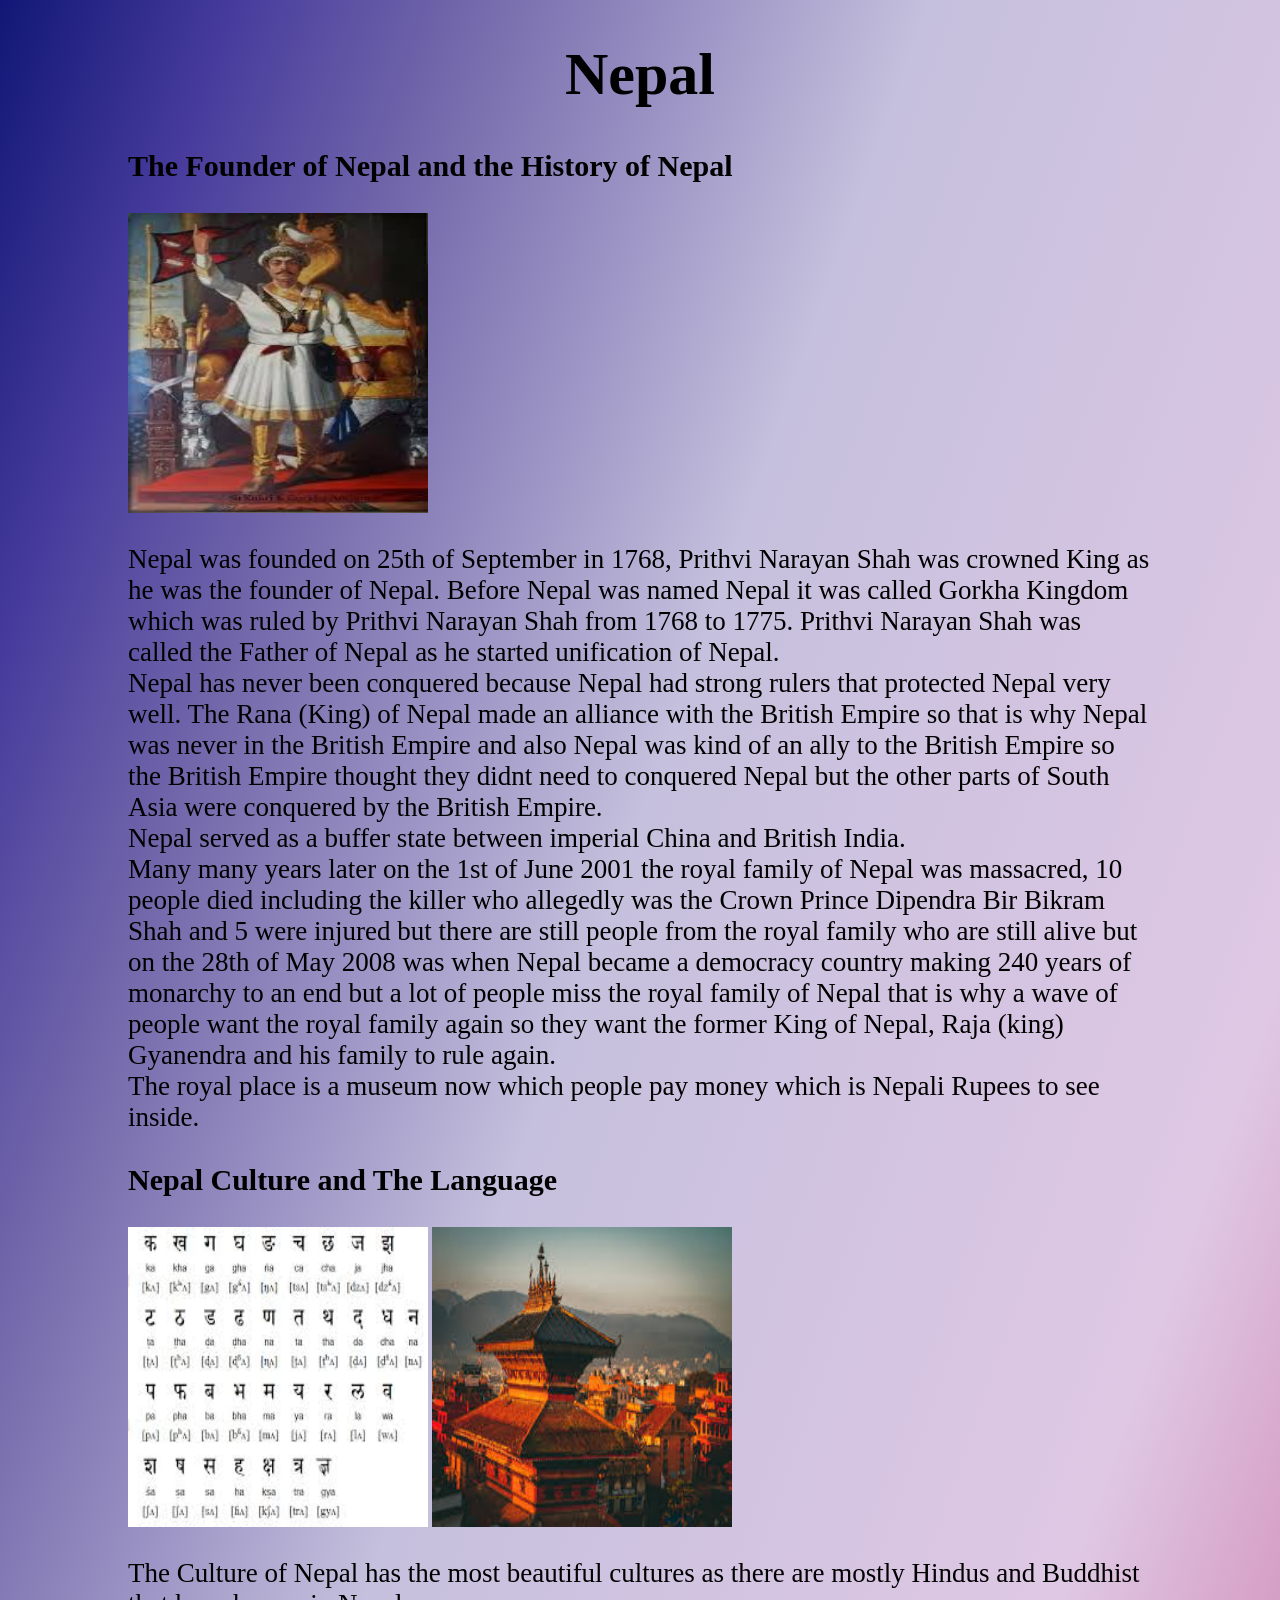
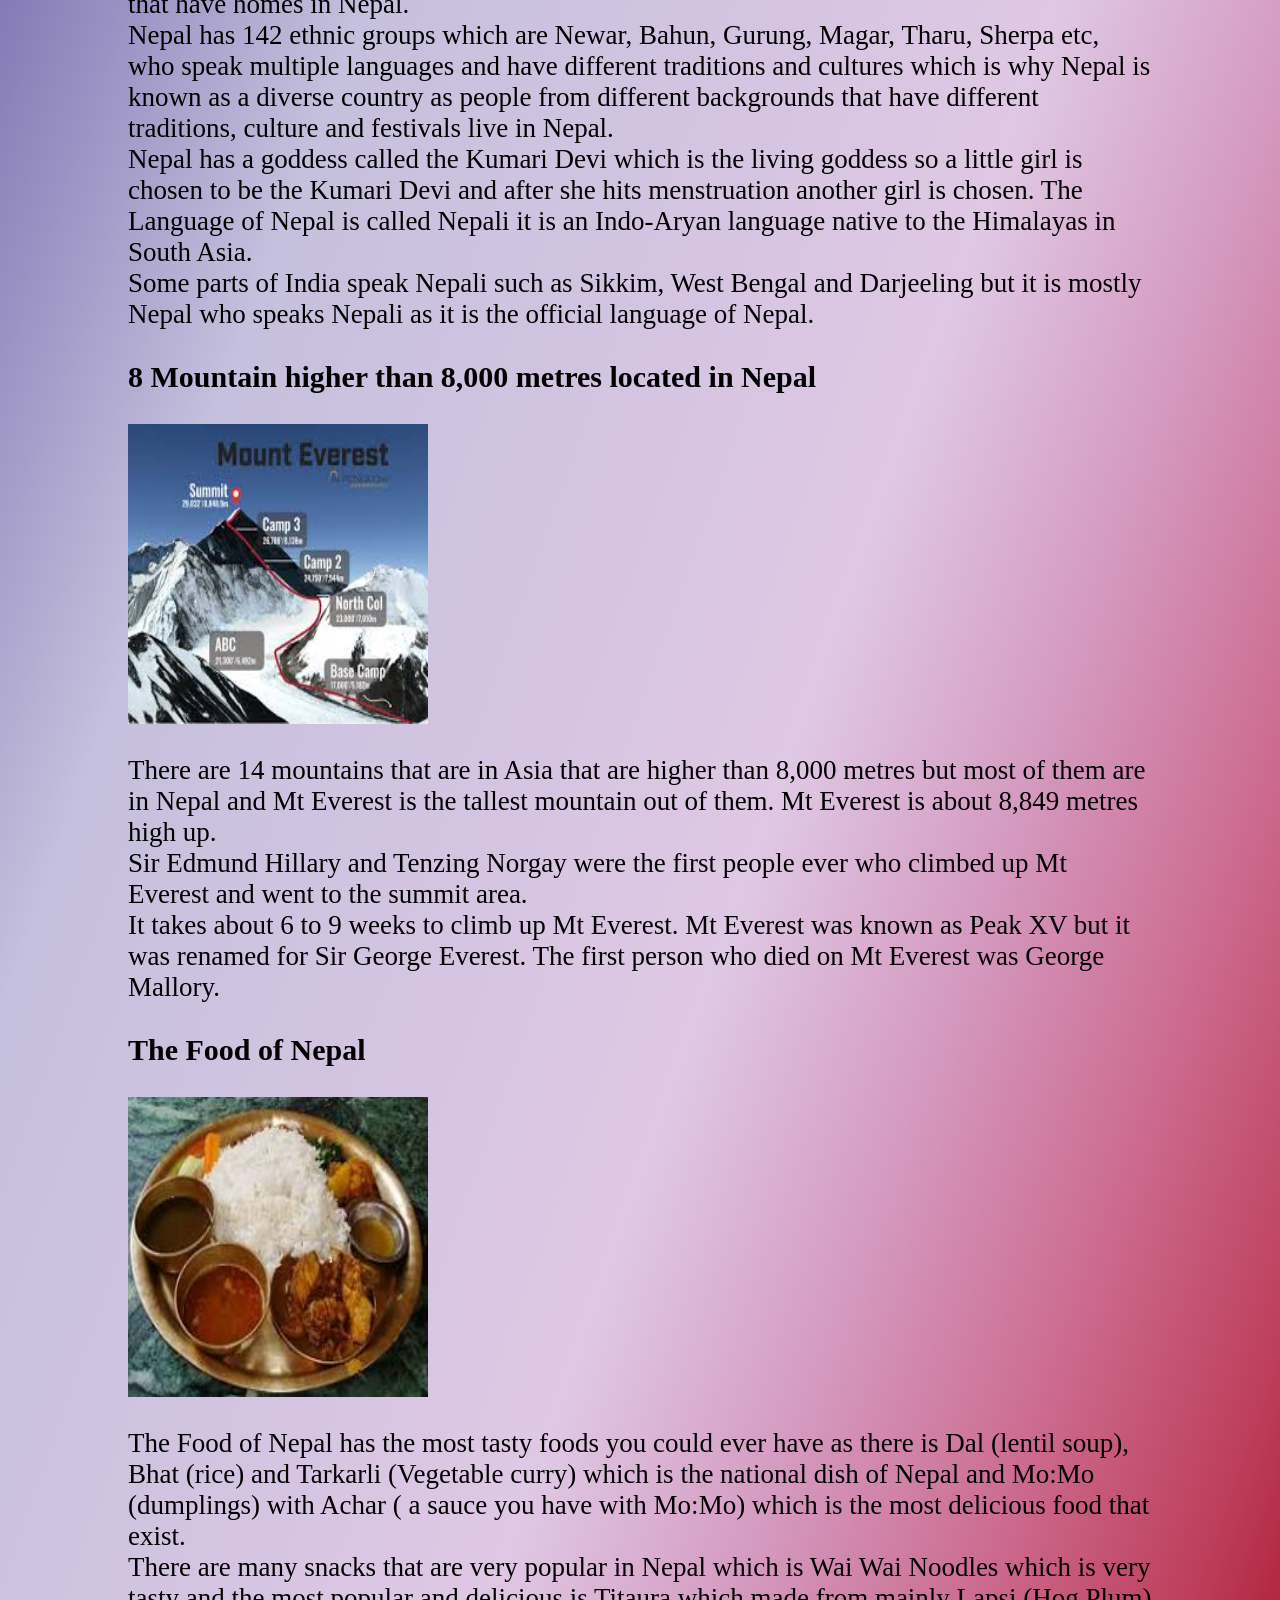
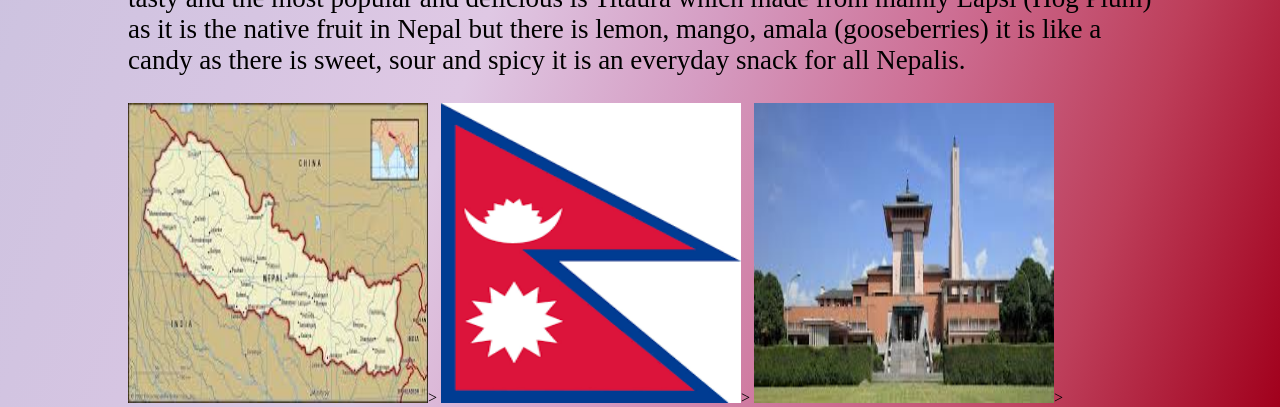
==== commit 7dcdacfd: "<section class="three-column">                 <img src="NepalMap.jpg" alt-text="Map of Nepal" style" ====
--- a/website.html
+++ b/website.html
@@ -18,13 +18,13 @@
             <img src="PrithviNarayanShah.jpg" alt="PrithviNarayanShah" style="width:300px;height:300px;">
         </section>
     <p>
-    Nepal was founded on 25th of September in 1768, Prithvi Narayan Shah was crowned King as he was the founder of Nepal.
-    Before Nepal was named Nepal it was called Gorkha Kingdom which was ruled by Prithvi Narayan Shah from 1768 to 1775. Prithvi Narayan Shah was called the Father of Nepal as he started unification of Nepal.<br>
-    Nepal has never been conquered because Nepal had strong rulers that protected Nepal very well.
-    The Rana (King) of Nepal made an alliance with the British Empire so that is why Nepal was never in the British Empire and also Nepal was kind of an ally to the British Empire so the British Empire thought they didnt need to conquered Nepal but the other parts of South Asia were conquered by the British Empire.<br>
-    Nepal served as a buffer state between imperial China and British India.<br>
-    Many many years later on the 1st of June  2001 the royal family of Nepal was massacred, 10 people died including the killer who allegedly was the Crown Prince Dipendra Bir Bikram Shah and 5 were injured but there are still people from the royal family who are still alive but on the 28th of May 2008 was when Nepal became a democracy country making 240 years of monarchy to an end but a lot of people miss the royal family of Nepal that is why a wave of people want the royal family again so they want the former King of Nepal, Raja (king) Gyanendra and his family to rule again.<br>
-    The royal place is a museum now which people pay money which is Nepali Rupees to see inside.
+        Nepal was founded on 25th of September in 1768, Prithvi Narayan Shah was crowned King as he was the founder of Nepal.
+        Before Nepal was named Nepal it was called Gorkha Kingdom which was ruled by Prithvi Narayan Shah from 1768 to 1775. Prithvi Narayan Shah was called the Father of Nepal as he started unification of Nepal.<br>
+        Nepal has never been conquered because Nepal had strong rulers that protected Nepal very well.
+        The Rana (King) of Nepal made an alliance with the British Empire so that is why Nepal was never in the British Empire and also Nepal was kind of an ally to the British Empire so the British Empire thought they didnt need to conquered Nepal but the other parts of South Asia were conquered by the British Empire.<br>
+        Nepal served as a buffer state between imperial China and British India.<br>
+        Many many years later on the 1st of June  2001 the royal family of Nepal was massacred, 10 people died including the killer who allegedly was the Crown Prince Dipendra Bir Bikram Shah and 5 were injured but there are still people from the royal family who are still alive but on the 28th of May 2008 was when Nepal became a democracy country making 240 years of monarchy to an end but a lot of people miss the royal family of Nepal that is why a wave of people want the royal family again so they want the former King of Nepal, Raja (king) Gyanendra and his family to rule again.<br>
+        The royal place is a museum now which people pay money which is Nepali Rupees to see inside.
     </p>
 
 
@@ -34,11 +34,11 @@
             <img src="NepalTemple.jpg" alt="NepalTemple" style="width:300px;height:300px;">
         </section>
     <p>
-    The Culture of Nepal has the most beautiful cultures as there are mostly Hindus and Buddhist that have homes in Nepal.<br>
-    Nepal has 142 ethnic groups which are Newar, Bahun, Gurung, Magar, Tharu, Sherpa etc, who speak multiple languages and have different traditions and cultures which is why Nepal is known as a diverse country as people from different backgrounds that have different traditions, culture and festivals live in Nepal.<br>
-    Nepal has a goddess called the Kumari Devi which is the living goddess so a little girl is chosen to be the Kumari Devi and after she hits menstruation another girl is chosen.
-    The Language of Nepal is called Nepali it is an Indo-Aryan language native to the Himalayas in South Asia.<br> 
-    Some parts of India speak Nepali such as  Sikkim, West Bengal and Darjeeling but it is mostly Nepal who speaks Nepali as it is the official language of Nepal. 
+        The Culture of Nepal has the most beautiful cultures as there are mostly Hindus and Buddhist that have homes in Nepal.<br>
+        Nepal has 142 ethnic groups which are Newar, Bahun, Gurung, Magar, Tharu, Sherpa etc, who speak multiple languages and have different traditions and cultures which is why Nepal is known as a diverse country as people from different backgrounds that have different traditions, culture and festivals live in Nepal.<br>
+        Nepal has a goddess called the Kumari Devi which is the living goddess so a little girl is chosen to be the Kumari Devi and after she hits menstruation another girl is chosen.
+        The Language of Nepal is called Nepali it is an Indo-Aryan language native to the Himalayas in South Asia.<br> 
+        Some parts of India speak Nepali such as  Sikkim, West Bengal and Darjeeling but it is mostly Nepal who speaks Nepali as it is the official language of Nepal.
     </p>
 
 
@@ -47,10 +47,10 @@
         <img src="MtEverest.jpg" alt="MtEverest" style="width:300px;height:300px;">
     </section>
     <p>
-    There are 14 mountains that are in Asia that are higher than 8,000 metres but most of them are in Nepal  and Mt Everest is the tallest mountain out of them. Mt Everest is about 8,849 metres high up. <br>
-    Sir Edmund Hillary and Tenzing Norgay were the first people ever who climbed up Mt Everest and went to the summit area.<br>
-    It takes about 6 to 9 weeks to climb up Mt Everest. Mt Everest was known as Peak XV but it was renamed for Sir George Everest. 
-    The first person who died on Mt Everest was George Mallory. </p>  
+        There are 14 mountains that are in Asia that are higher than 8,000 metres but most of them are in Nepal  and Mt Everest is the tallest mountain out of them. Mt Everest is about 8,849 metres high up. <br>
+        Sir Edmund Hillary and Tenzing Norgay were the first people ever who climbed up Mt Everest and went to the summit area.<br>
+        It takes about 6 to 9 weeks to climb up Mt Everest. Mt Everest was known as Peak XV but it was renamed for Sir George Everest. 
+        The first person who died on Mt Everest was George Mallory.</p>  
 
     
 <h3><strong>The Food of Nepal</strong></h3>
@@ -63,9 +63,10 @@
     </p>
 
 
-    <section class="three-column">
-            <img src="NepalMap.jpg" alt="NepalMap"> 
-            <img src="NepalFlag.png" alt="NepalFlag"> 
-            <img src="NarayanhitiRoyalPalace.jpg" alt="NarayanhitiRoyalPalace"> 
-    </section>
-</body>+        <section class="three-column">
+                <img src="NepalMap.jpg" alt-text="Map of Nepal" style="width:300px;height:300px;">> 
+                <img src="NepalFlag.png" alt-text="Flag of Nepal" style="width:300px;height:300px;">> 
+                <img src="NarayanhitiRoyalPalace.jpg" alt-text="Narayanhiti Royal Palace" style="width:300px;height:300px;">> 
+        </section>
+    </body>
+</html>
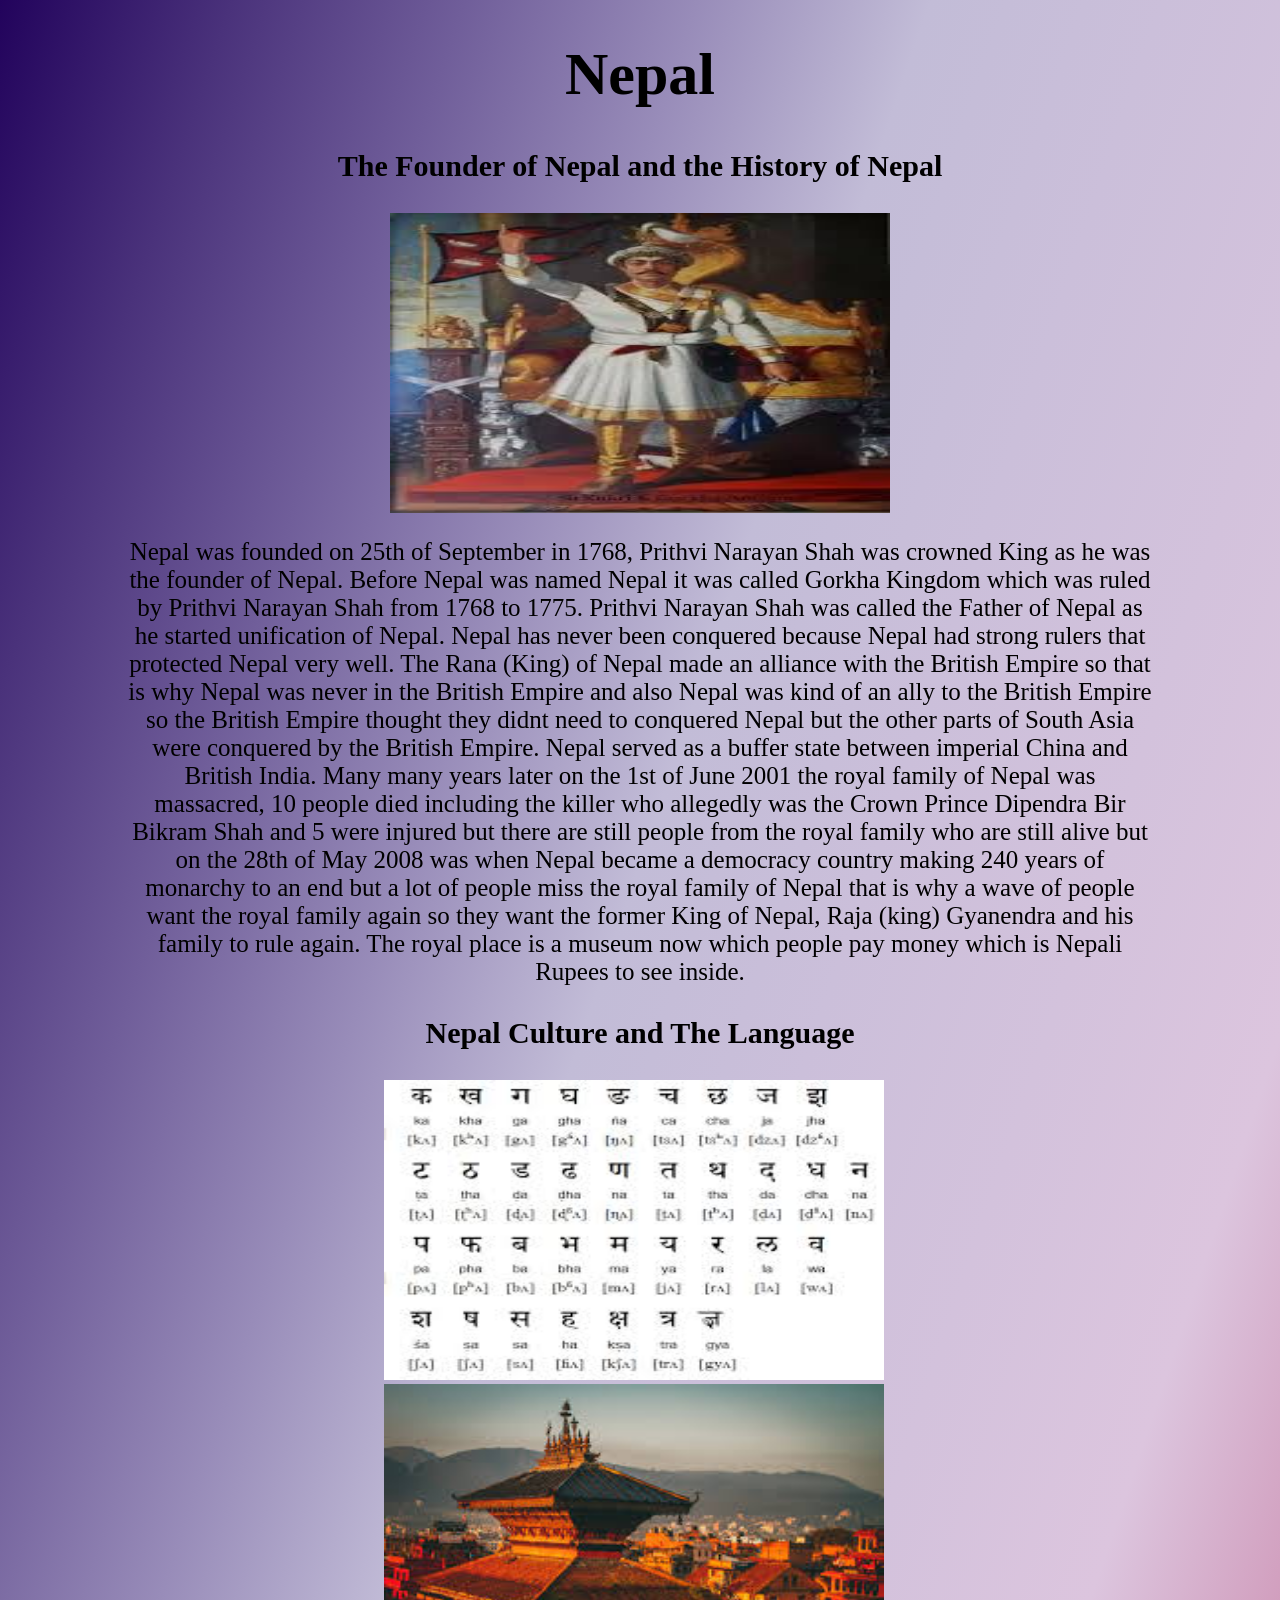
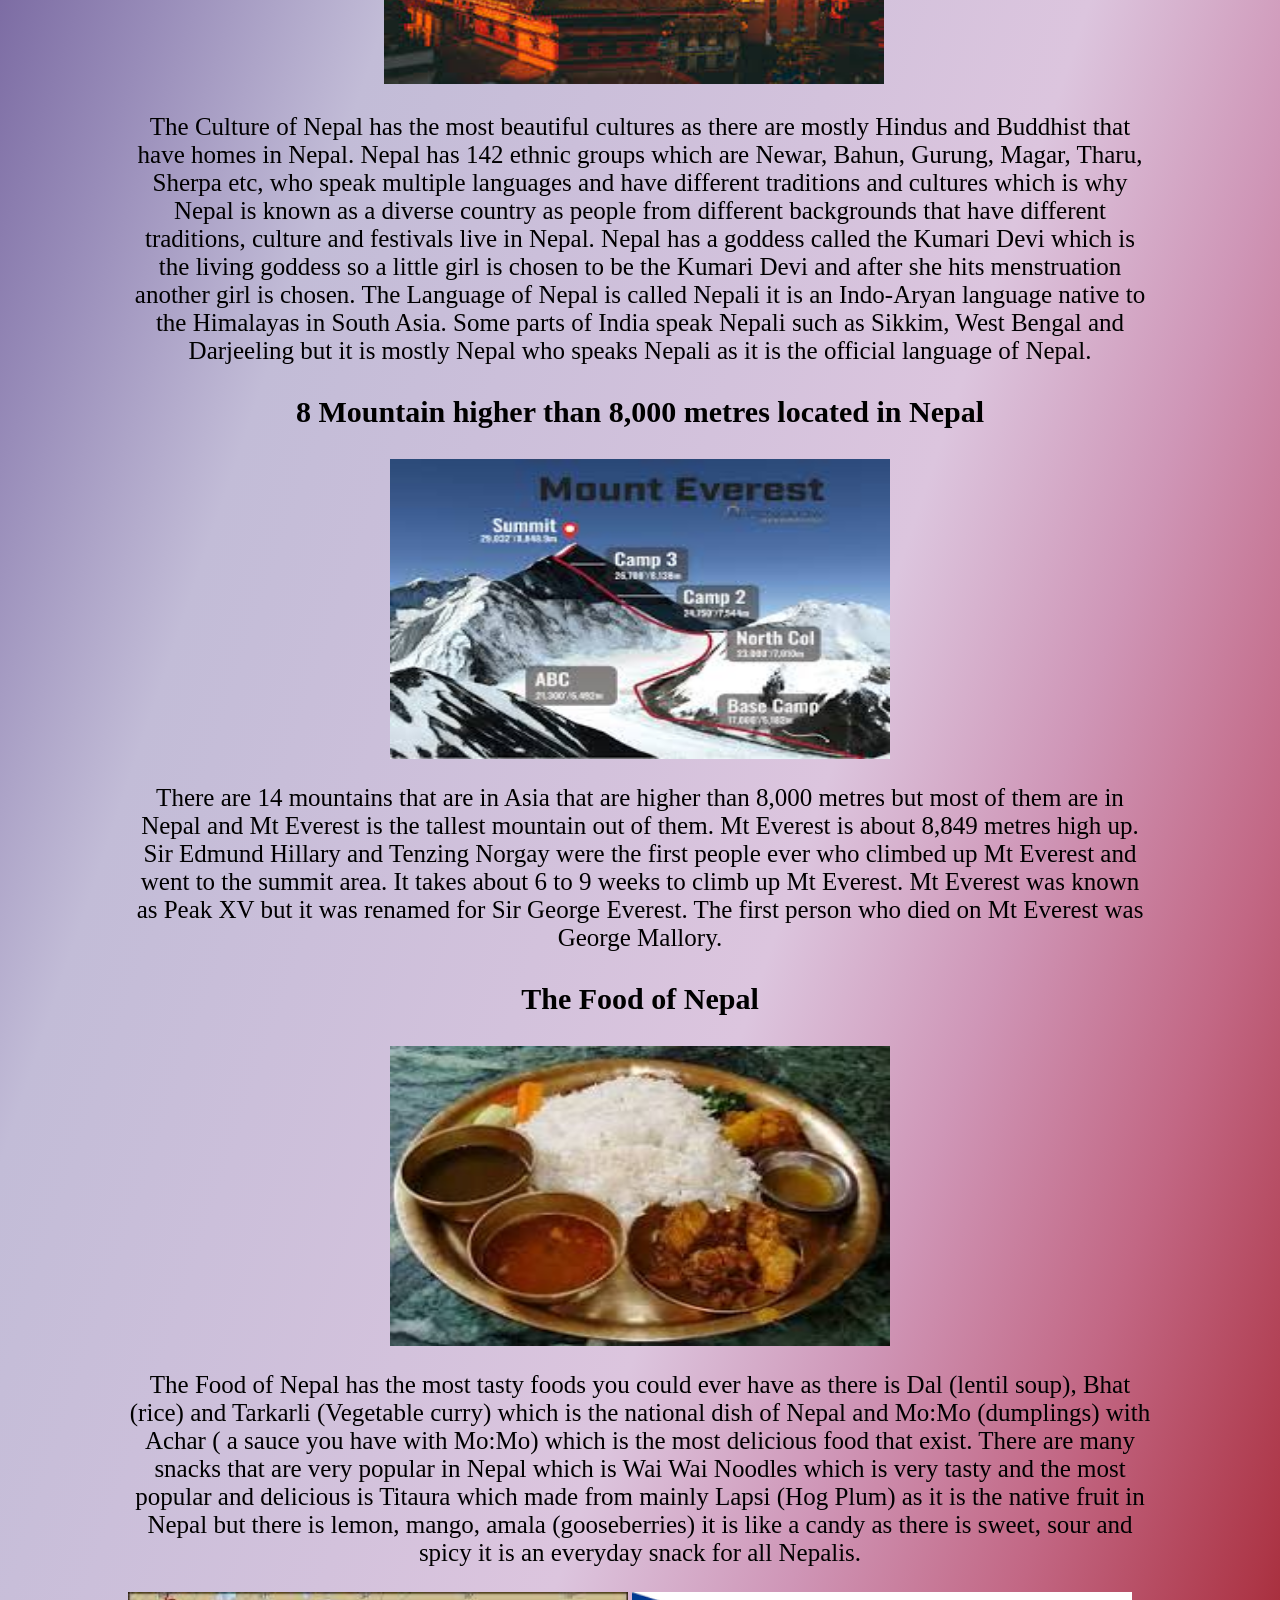
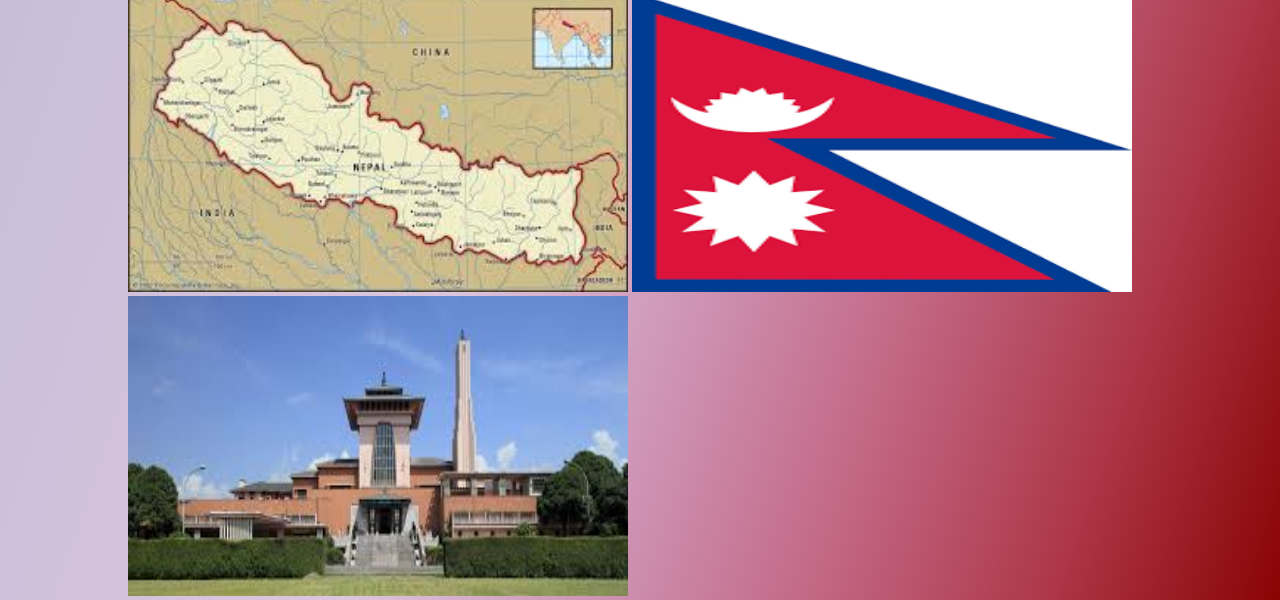
==== commit a065472e: "added class="center"" ====
--- a/website.html
+++ b/website.html
@@ -15,58 +15,58 @@
 
 <h3><strong>The Founder of Nepal and the History of Nepal</strong></h3>
         <section class="one-column">
-            <img src="PrithviNarayanShah.jpg" alt="PrithviNarayanShah" style="width:300px;height:300px;">
+            <img src="PrithviNarayanShah.jpg" alt="PrithviNarayanShah" style="width:500px;height:300px;" class="center">
         </section>
     <p>
         Nepal was founded on 25th of September in 1768, Prithvi Narayan Shah was crowned King as he was the founder of Nepal.
-        Before Nepal was named Nepal it was called Gorkha Kingdom which was ruled by Prithvi Narayan Shah from 1768 to 1775. Prithvi Narayan Shah was called the Father of Nepal as he started unification of Nepal.<br>
+        Before Nepal was named Nepal it was called Gorkha Kingdom which was ruled by Prithvi Narayan Shah from 1768 to 1775. Prithvi Narayan Shah was called the Father of Nepal as he started unification of Nepal.
         Nepal has never been conquered because Nepal had strong rulers that protected Nepal very well.
-        The Rana (King) of Nepal made an alliance with the British Empire so that is why Nepal was never in the British Empire and also Nepal was kind of an ally to the British Empire so the British Empire thought they didnt need to conquered Nepal but the other parts of South Asia were conquered by the British Empire.<br>
-        Nepal served as a buffer state between imperial China and British India.<br>
-        Many many years later on the 1st of June  2001 the royal family of Nepal was massacred, 10 people died including the killer who allegedly was the Crown Prince Dipendra Bir Bikram Shah and 5 were injured but there are still people from the royal family who are still alive but on the 28th of May 2008 was when Nepal became a democracy country making 240 years of monarchy to an end but a lot of people miss the royal family of Nepal that is why a wave of people want the royal family again so they want the former King of Nepal, Raja (king) Gyanendra and his family to rule again.<br>
+        The Rana (King) of Nepal made an alliance with the British Empire so that is why Nepal was never in the British Empire and also Nepal was kind of an ally to the British Empire so the British Empire thought they didnt need to conquered Nepal but the other parts of South Asia were conquered by the British Empire.
+        Nepal served as a buffer state between imperial China and British India.
+        Many many years later on the 1st of June  2001 the royal family of Nepal was massacred, 10 people died including the killer who allegedly was the Crown Prince Dipendra Bir Bikram Shah and 5 were injured but there are still people from the royal family who are still alive but on the 28th of May 2008 was when Nepal became a democracy country making 240 years of monarchy to an end but a lot of people miss the royal family of Nepal that is why a wave of people want the royal family again so they want the former King of Nepal, Raja (king) Gyanendra and his family to rule again.
         The royal place is a museum now which people pay money which is Nepali Rupees to see inside.
     </p>
 
 
 <h3><strong>Nepal Culture and The Language</strong></h3>
         <section class="two-column">
-            <img src="NepalLanguage.jpg" alt="Nepali" style="width:300px;height:300px;">
-            <img src="NepalTemple.jpg" alt="NepalTemple" style="width:300px;height:300px;">
+            <img src="NepalLanguage.jpg" alt="Nepali" style="width:500px;height:300px;">
+            <img src="NepalTemple.jpg" alt="NepalTemple" style="width:500px;height:300px;">
         </section>
     <p>
-        The Culture of Nepal has the most beautiful cultures as there are mostly Hindus and Buddhist that have homes in Nepal.<br>
-        Nepal has 142 ethnic groups which are Newar, Bahun, Gurung, Magar, Tharu, Sherpa etc, who speak multiple languages and have different traditions and cultures which is why Nepal is known as a diverse country as people from different backgrounds that have different traditions, culture and festivals live in Nepal.<br>
+        The Culture of Nepal has the most beautiful cultures as there are mostly Hindus and Buddhist that have homes in Nepal.
+        Nepal has 142 ethnic groups which are Newar, Bahun, Gurung, Magar, Tharu, Sherpa etc, who speak multiple languages and have different traditions and cultures which is why Nepal is known as a diverse country as people from different backgrounds that have different traditions, culture and festivals live in Nepal.
         Nepal has a goddess called the Kumari Devi which is the living goddess so a little girl is chosen to be the Kumari Devi and after she hits menstruation another girl is chosen.
-        The Language of Nepal is called Nepali it is an Indo-Aryan language native to the Himalayas in South Asia.<br> 
+        The Language of Nepal is called Nepali it is an Indo-Aryan language native to the Himalayas in South Asia. 
         Some parts of India speak Nepali such as  Sikkim, West Bengal and Darjeeling but it is mostly Nepal who speaks Nepali as it is the official language of Nepal.
     </p>
 
 
 <h3><strong>8 Mountain higher than 8,000 metres located in Nepal</strong></h3>
     <section class="one-column">
-        <img src="MtEverest.jpg" alt="MtEverest" style="width:300px;height:300px;">
+        <img src="MtEverest.jpg" alt="MtEverest" style="width:500px;height:300px;" class="center">
     </section>
     <p>
-        There are 14 mountains that are in Asia that are higher than 8,000 metres but most of them are in Nepal  and Mt Everest is the tallest mountain out of them. Mt Everest is about 8,849 metres high up. <br>
-        Sir Edmund Hillary and Tenzing Norgay were the first people ever who climbed up Mt Everest and went to the summit area.<br>
+        There are 14 mountains that are in Asia that are higher than 8,000 metres but most of them are in Nepal  and Mt Everest is the tallest mountain out of them. Mt Everest is about 8,849 metres high up. 
+        Sir Edmund Hillary and Tenzing Norgay were the first people ever who climbed up Mt Everest and went to the summit area.
         It takes about 6 to 9 weeks to climb up Mt Everest. Mt Everest was known as Peak XV but it was renamed for Sir George Everest. 
         The first person who died on Mt Everest was George Mallory.</p>  
 
     
 <h3><strong>The Food of Nepal</strong></h3>
     <section class="one-column">
-        <img src="NepalFood.jpg" alt="NepalFood" style="width:300px;height:300px;">
+        <img src="NepalFood.jpg" alt="NepalFood" style="width:500px;height:300px;" class="center">
     </section>
     <p>
-        The Food of Nepal has the most tasty foods you could ever have as there is Dal (lentil soup),  Bhat (rice) and Tarkarli (Vegetable curry) which is the national dish of Nepal and Mo:Mo (dumplings) with Achar ( a sauce you have with Mo:Mo) which is the most delicious food that exist.<br>
+        The Food of Nepal has the most tasty foods you could ever have as there is Dal (lentil soup),  Bhat (rice) and Tarkarli (Vegetable curry) which is the national dish of Nepal and Mo:Mo (dumplings) with Achar ( a sauce you have with Mo:Mo) which is the most delicious food that exist.
         There are many snacks that are very popular in Nepal which is Wai Wai Noodles which is very tasty and the most popular and delicious is Titaura which made from mainly Lapsi (Hog Plum) as it is the native fruit in Nepal but there is lemon, mango, amala (gooseberries) it is like a candy as there is sweet, sour and spicy it is an everyday snack for all Nepalis.
     </p>
 
 
         <section class="three-column">
-                <img src="NepalMap.jpg" alt-text="Map of Nepal" style="width:300px;height:300px;">> 
-                <img src="NepalFlag.png" alt-text="Flag of Nepal" style="width:300px;height:300px;">> 
-                <img src="NarayanhitiRoyalPalace.jpg" alt-text="Narayanhiti Royal Palace" style="width:300px;height:300px;">> 
+                <img src="NepalMap.jpg" alt-text="Map of Nepal" style="width:500px;height:300px;"> 
+                <img src="NepalFlag.png" alt-text="Flag of Nepal" style="width:500px;height:300px;"> 
+                <img src="NarayanhitiRoyalPalace.jpg" alt-text="Narayanhiti Royal Palace" style="width:500px;height:300px;"> 
         </section>
     </body>
 </html>
--- a/website.css
+++ b/website.css
@@ -4,7 +4,7 @@
 }
 
 body{
-    background-image: linear-gradient(to left top, #a1001c, #bd3e5a, #cd6e93, #d59cc2, #dfc8e4, #d6c5e2, #cec3e0, #c5c0dd, #9b93c4, #7267aa, #463b9c, #111776);
+    background-image: linear-gradient(to right bottom, #22035c, #4a327b, #705e9a, #988cb9, #c2bcd7, #cbbfda, #d3c2dc, #dcc5de, #cf96b7, #c26784, #ad3748, #890303);
 }
 
 h1{
@@ -12,10 +12,37 @@
     text-align: center;
 }
 
+
 h3{
     font-size:30px;
+    text-align: center;
 }
 
 p{
-    font-size: 27px;
+    font-size: 25px;
+    text-align: center;
 }
+
+.two-column{
+    display: block;
+    margin: center;
+    margin-left: auto;
+    margin-right: auto;
+    width: 50%;
+}
+
+.three-column{
+    display: block;
+    margin: center;
+    margin-left: auto;
+    margin-right: auto;
+    width: 100%;
+}
+
+.center{
+    display: block;
+    margin: center;
+    margin-left: auto;
+    margin-right: auto;
+    width: 50%;
+}
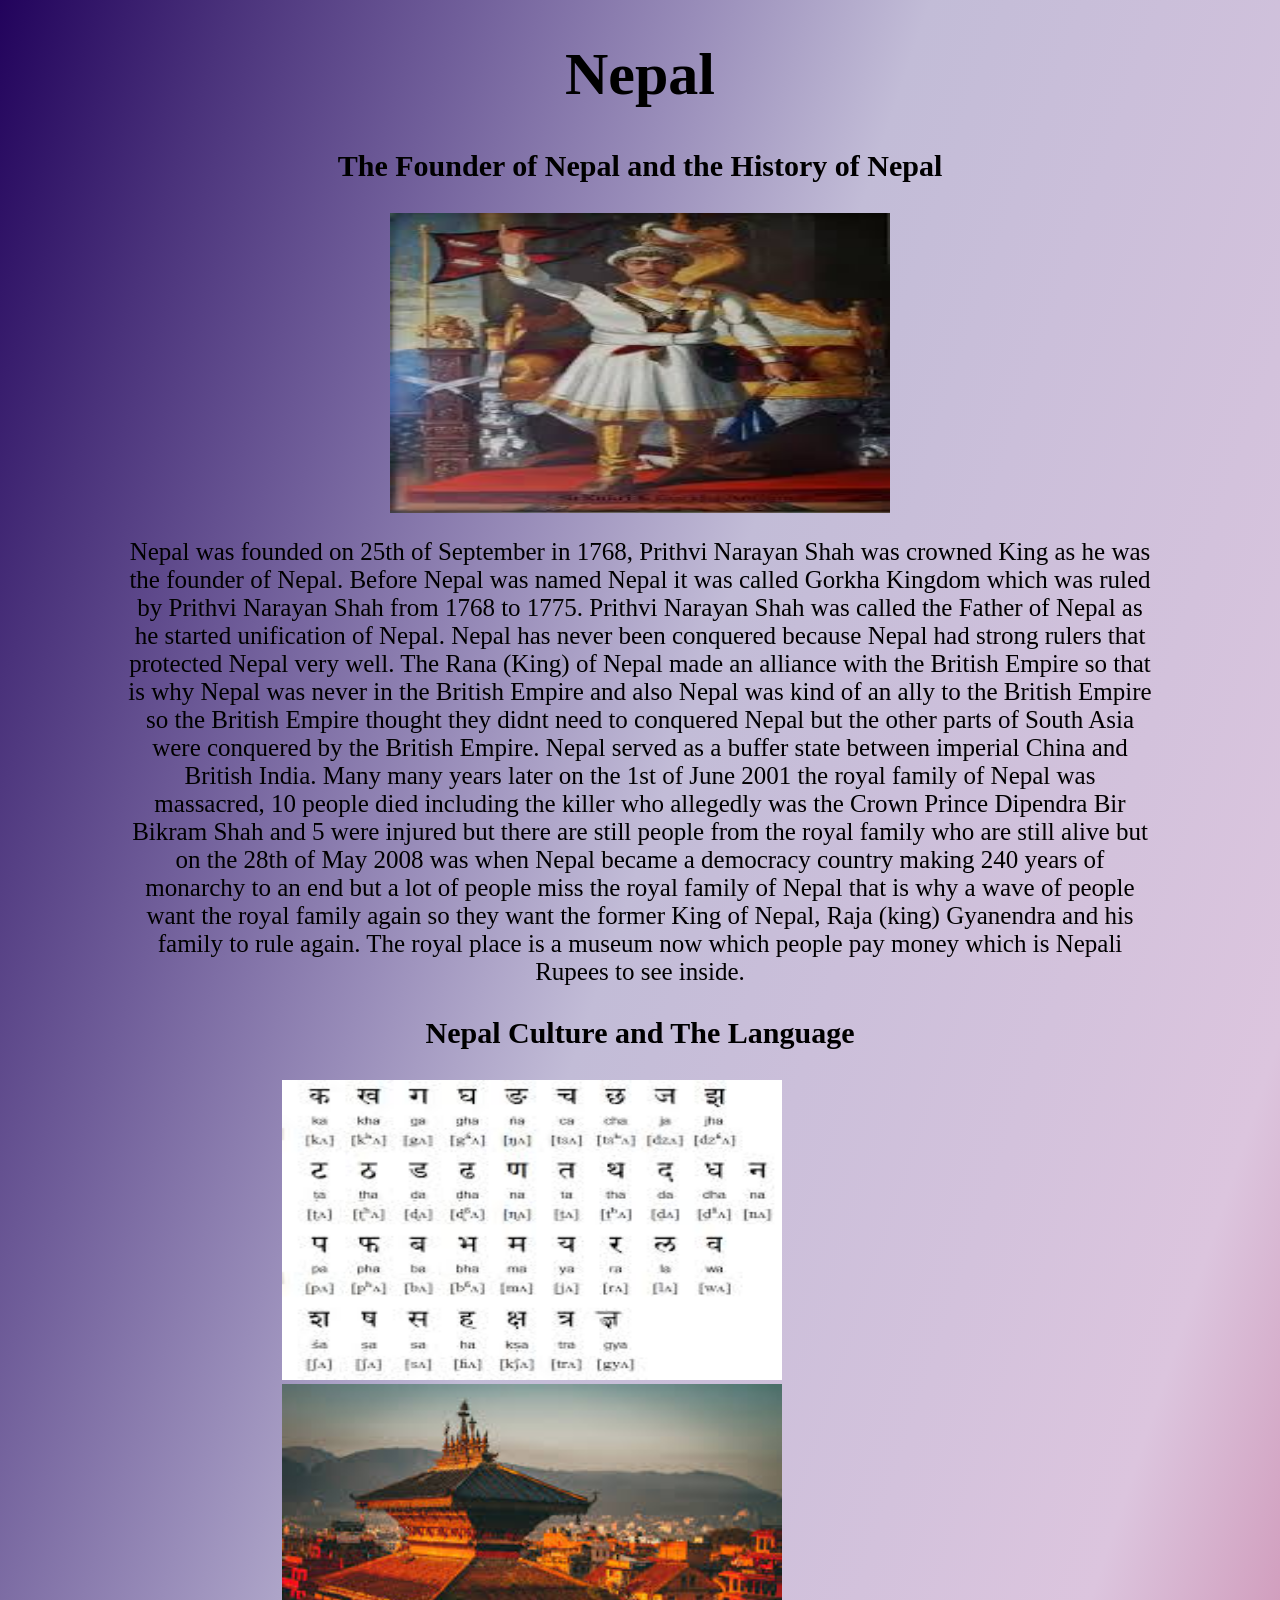
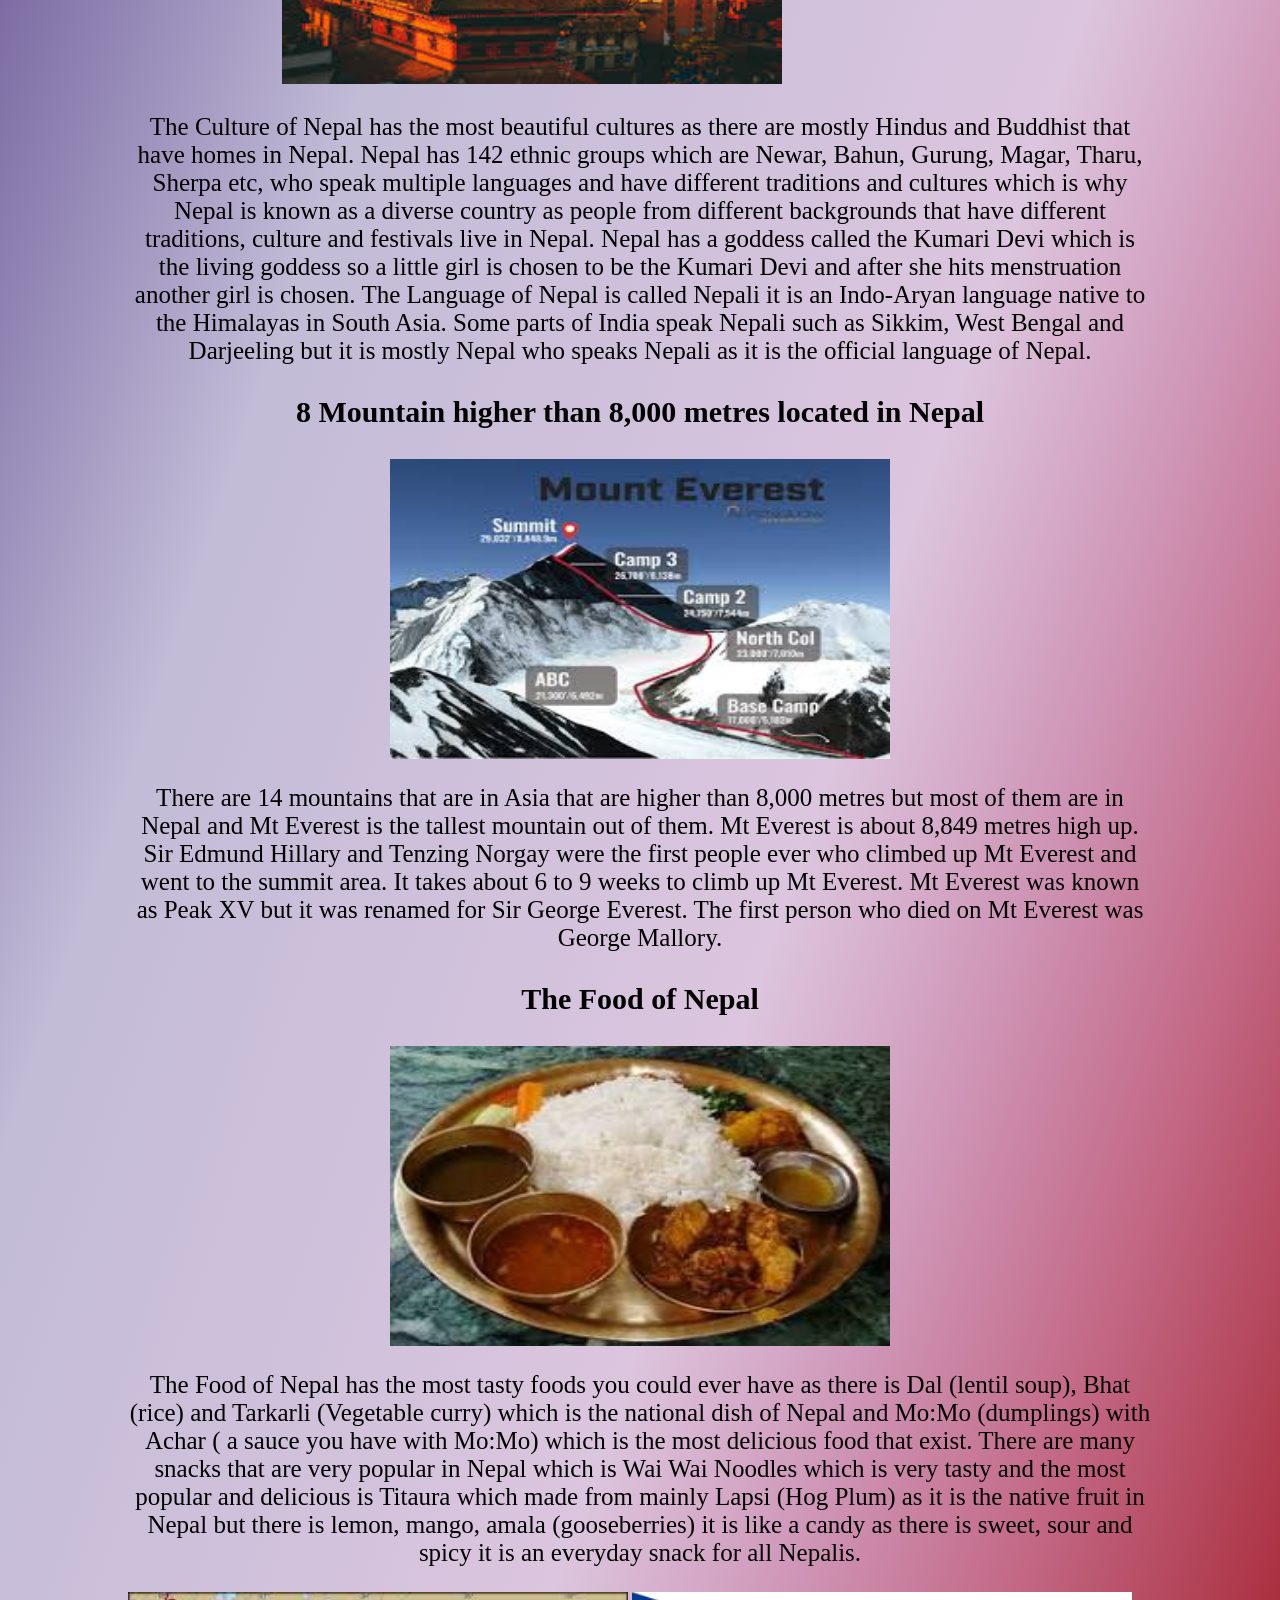
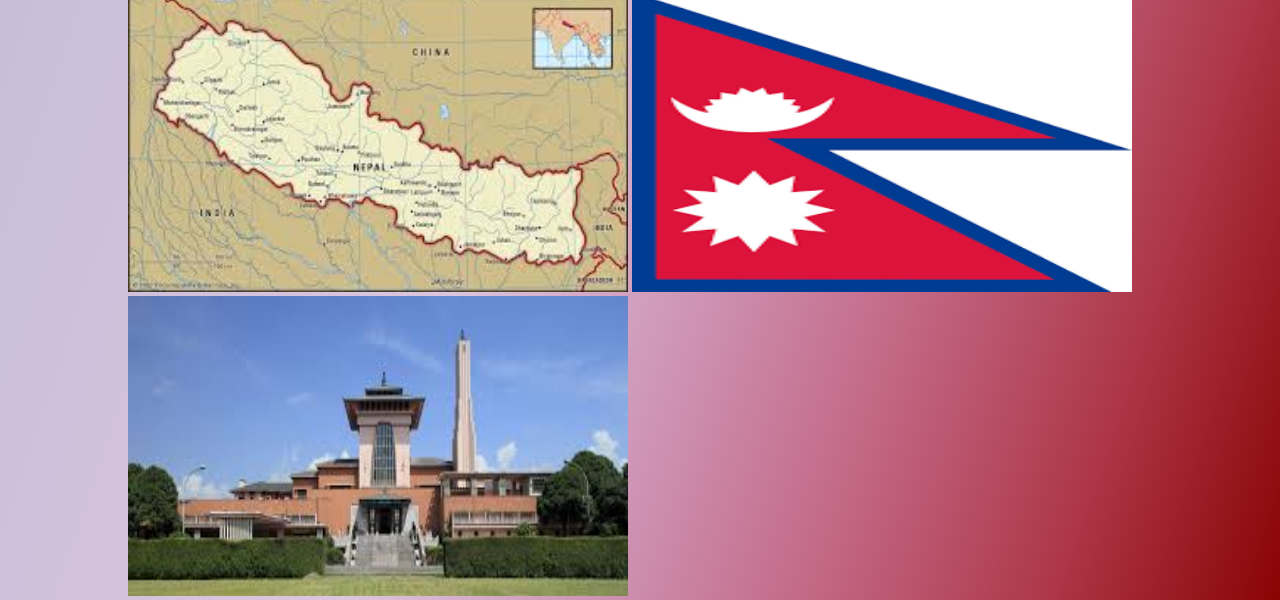
==== commit 3c532666: "removed alt-text" ====
--- a/website.html
+++ b/website.html
@@ -64,9 +64,9 @@
 
 
         <section class="three-column">
-                <img src="NepalMap.jpg" alt-text="Map of Nepal" style="width:500px;height:300px;"> 
-                <img src="NepalFlag.png" alt-text="Flag of Nepal" style="width:500px;height:300px;"> 
-                <img src="NarayanhitiRoyalPalace.jpg" alt-text="Narayanhiti Royal Palace" style="width:500px;height:300px;"> 
+                <img src="NepalMap.jpg" alt="Map of Nepal" style="width:500px;height:300px;"> 
+                <img src="NepalFlag.png" alt="Flag of Nepal" style="width:500px;height:300px;"> 
+                <img src="NarayanhitiRoyalPalace.jpg" alt="Narayanhiti Royal Palace" style="width:500px;height:300px;"> 
         </section>
     </body>
 </html>
--- a/website.css
+++ b/website.css
@@ -28,7 +28,7 @@
     margin: center;
     margin-left: auto;
     margin-right: auto;
-    width: 50%;
+    width: 70%;
 }
 
 .three-column{
